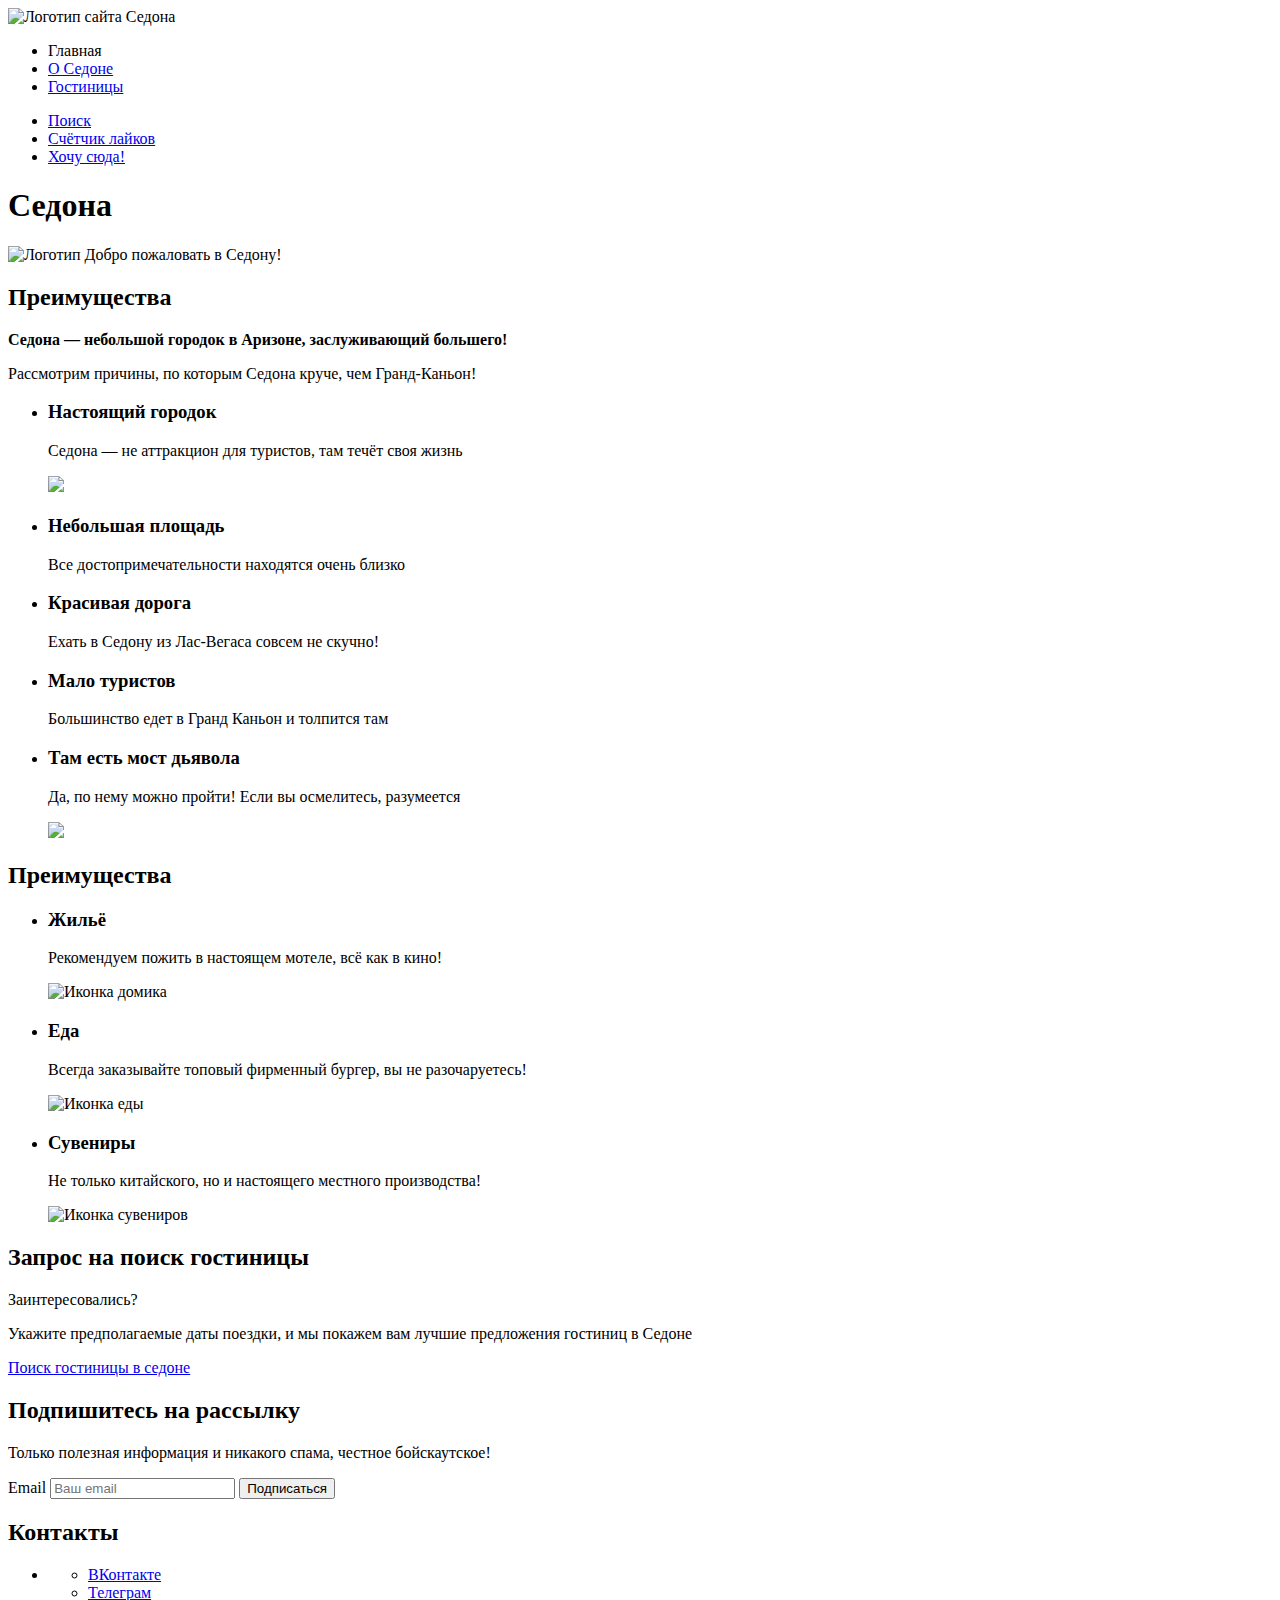
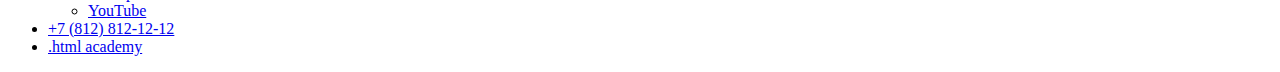
==== index.html @ 2ac5e380 "Дописывает футер главной страницы" ====
<!DOCTYPE html>
<html lang="ru">
  <head>
    <meta charset="utf-8">
    <title>HTML Academy: Седона</title>
  </head>
  <body>
   <header class="page-header">
    <a class="header-logo">
      <img src="#" alt="Логотип сайта Седона">
    </a>
    <nav class="navigation">
      <ul class="navigation-list">
        <li class="navigation-item">
          <a class="navigation-link">Главная</a>
        </li>
        <li class="navigation-item">
          <a class="navigation-link" href="#">О Седоне</a>
        </li>
        <li class="navigation-item">
          <a class="navigation-link" href="catalog.html">Гостиницы</a>
        </li>
      </ul>
      <ul class="navigation-list navigation-user">
        <li class="navigation-item">
          <a class="navigation-link" href="#">
            <span class="visually-hidden">Поиск</span>
          </a>
        </li>
        <li class="navigation-item">
          <a class="navigation-link" href="#">
            <span class="visually-hidden">Счётчик лайков</span>
          </a>
        </li>
        <li class="navigation-item">
          <a class="navigation-link button" href="#">
            <span class="visually-hidden">Хочу сюда!</span>
          </a>
        </li>
      </ul>
    </nav>
   </header>
   <main class="main-index">
    <h1 class="visually-hidden">Седона</h1>
    <img class="main-logo" src="#" alt="Логотип Добро пожаловать в Седону!">
    <section class="advantages">
      <h2 class="visually-hidden">Преимущества</h2>
      <b class="advantages-tagline">
        Седона — небольшой городок в Аризоне, заслуживающий большего!
      </b>
      <p class="advantages-reasons">
        Рассмотрим причины, по которым Седона круче, чем Гранд-Каньон!
      </p>
      <ul class="advantages-list">
        <li class="advantages-item">
          <h3 class="advantages-title">Настоящий городок</h3>
          <p class="advantages-description">Седона — не аттракцион для туристов, там течёт своя жизнь</p>
          <img class="advantages-image1" src="#" als="Изображение настоящего городка">
        </li>
        <li class="advantages-item">
          <h3 class="advantages-title">Небольшая площадь</h3>
          <p class="advantages-description">Все достопримечательности находятся очень близко</p>
        </li>
        <li class="advantages-item">
          <h3 class="advantages-title">Красивая дорога</h3>
          <p class="advantages-description">Ехать в Седону из Лас-Вегаса совсем не скучно!</p>
        </li>
        <li class="advantages-item">
          <h3 class="advantages-title">Мало туристов</h3>
          <p class="advantages-description">Большинство едет в Гранд Каньон и толпится там</p>
        </li>
        <li class="advantages-item">
          <h3 class="advantages-title">Там есть мост дьявола</h3>
          <p class="advantages-description">Да, по нему можно пройти! Если вы осмелитесь, разумеется</p>
          <img class="advantages-image2" src="#" als="Изображение моста Дьявола">
        </li>
      </ul>
    </section>
    <section class="services">
      <h2 class="visually-hidden">Преимущества</h2>
      <ul class="services-list">
        <li class="services-item">
          <h3 class="services-title">Жильё</h3>
          <p class="services-description">Рекомендуем пожить в настоящем мотеле, всё как в кино!</p>
          <img class="services-image1" src="#" alt="Иконка домика">
        </li>
        <li class="services-item">
          <h3 class="services-title">Еда</h3>
          <p class="services-description">Всегда заказывайте топовый фирменный бургер, вы не разочаруетесь!</p>
          <img class="services-image2" src="#" alt="Иконка еды">
        </li>
        <li class="services-item">
          <h3 class="services-title">Сувениры</h3>
          <p class="services-description">Не только китайского, но и настоящего местного производства!</p>
          <img class="services-image3" src="#" alt="Иконка сувениров">
        </li>
      </ul>
    </section>
    <section class="search">
      <h2 class="visually-hidden">Запрос на поиск гостиницы</h2>
      <p class="search-question">Заинтересовались?</p>
      <p class="search-dates">Укажите предполагаемые даты поездки, и мы покажем вам лучшие предложения гостиниц в Седоне</p>
      <a class="search-link button" href="#">Поиск гостиницы в седоне</a>
    </section>
    <footer class="page-footer">
      <section class="newsletter">
        <h2 class="page-footer-title">Подпишитесь на рассылку</h2>
        <p class="newsletter-text">Только полезная информация и никакого спама, честное бойскаутское!</p>
        <form class="newsletter-form" action="https://echo.htmlacademy.ru/" method="post">
          <label class="visually-hidden" for="newsletter-email">Email</label>
          <input class="field"  placeholder="Ваш email" type="email" name="newsletter-email" id="newsletter-email" required>
          <button class="button newsletter-button" type="submit">
            <span class="newsletter-button-name">Подписаться</span>
          </button>
        </form>
      </section>
      <section class="footer-contacts">
        <h2 class="visually-hidden">Контакты</h2>
        <ul class="footer-contacts-list">
          <li class="footer-contacts-item">
            <ul class="footer-social-list">
              <li class="footer-social-item">
               <a class="button" href="https://vk.com/htmlacademy">
                <span class="visually-hidden">ВКонтакте</span>
               </a>
              </li>
              <li class="footer-social-item">
               <a class="button" href="https://t.me/htmlacademy">
                <span class="visually-hidden">Телеграм</span>
               </a>
              </li>
              <li class="footer-social-item">
               <a class="button" href="https://www.youtube.com/user/htmlacademyru">
                <span class="visually-hidden">YouTube</span>
               </a>
              </li>
            </ul>
          </li>
          <li class="footer-contacts-item">
            <a class="footer-contacts-item-phone" href="tel:+78128121212">+7 (812) 812-12-12</a>
          </li>
          <li class="footer-contacts-item">
            <a class="htmlacademy-link" href="https://htmlacademy.ru/">.html academy</a>
          </li>
        </ul>
    </footer>
   </main>
  </body>
</html>
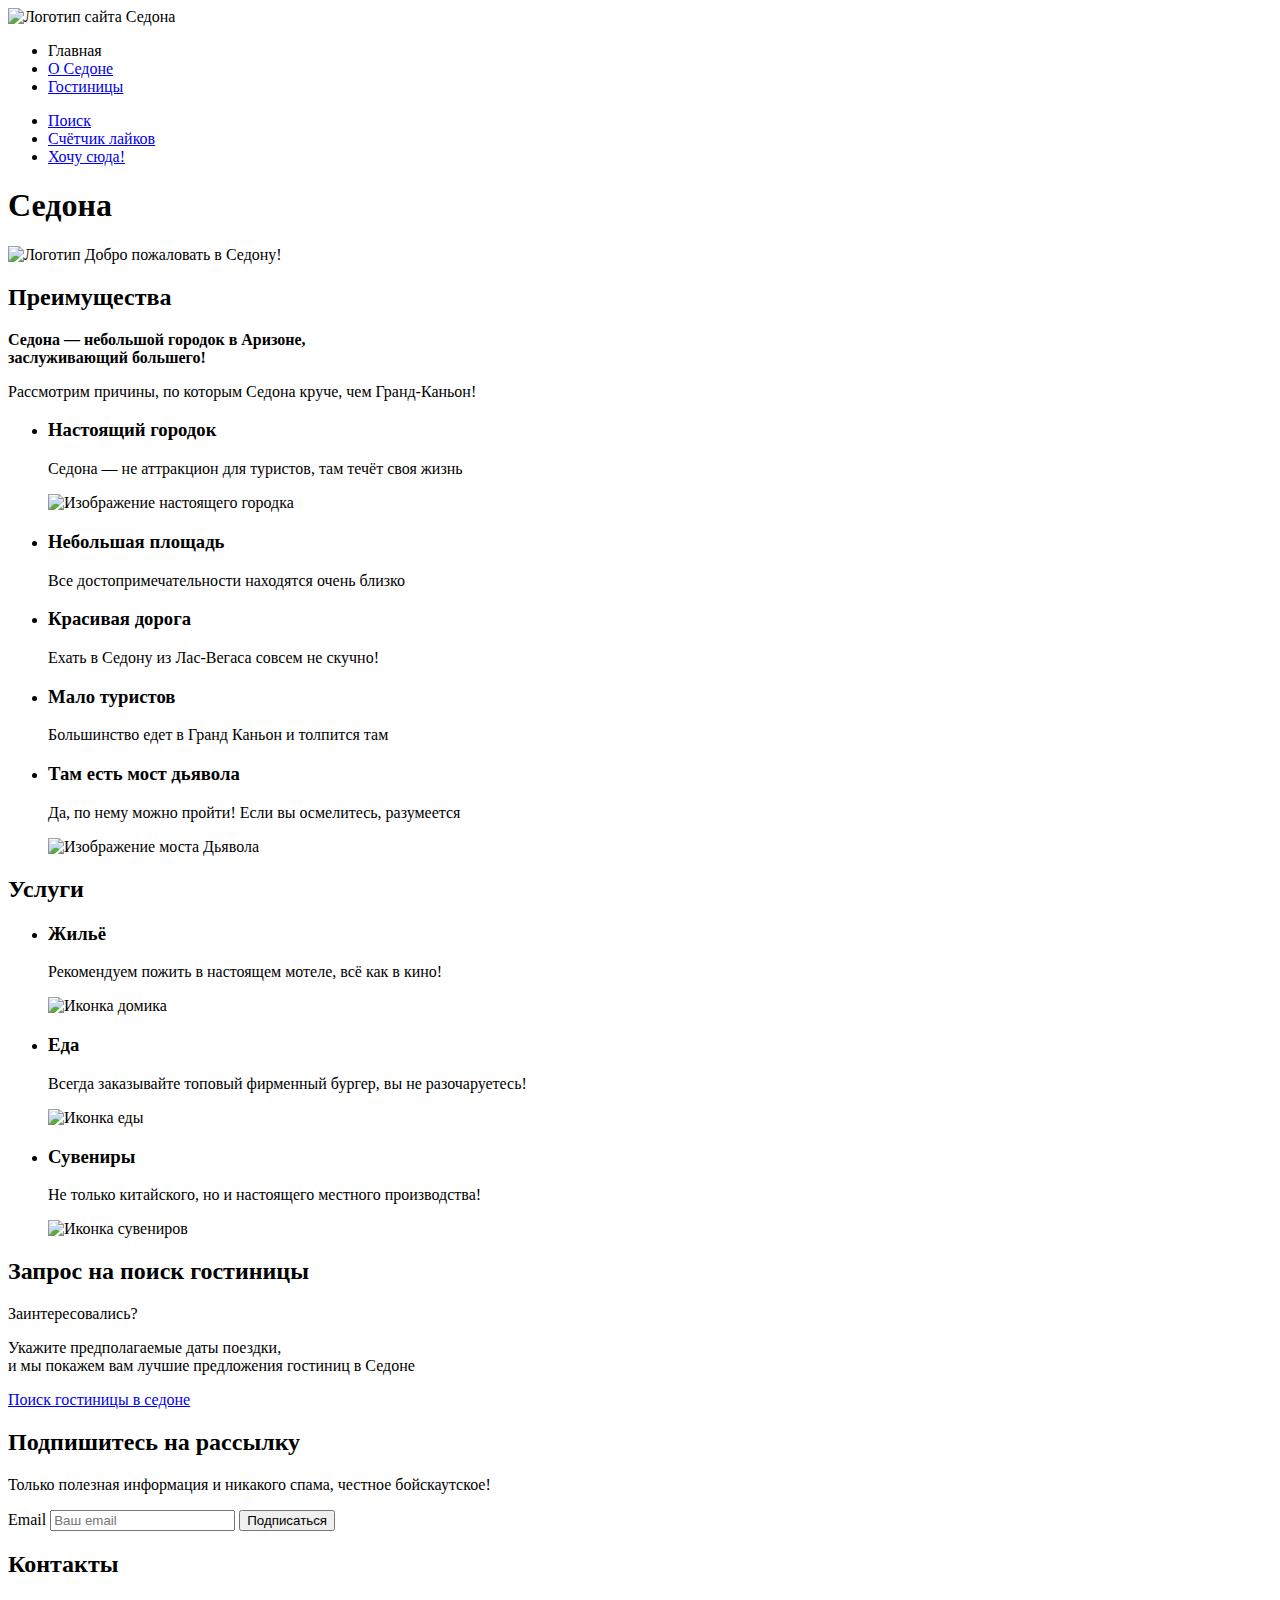
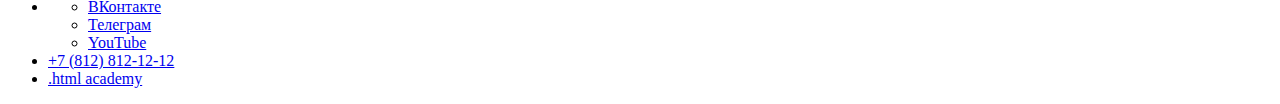
==== commit 9a7a92df: "Merge pull request #2 from EkaterinaTumakova/master" ====
--- a/index.html
+++ b/index.html
@@ -46,7 +46,7 @@
     <section class="advantages">
       <h2 class="visually-hidden">Преимущества</h2>
       <b class="advantages-tagline">
-        Седона — небольшой городок в Аризоне, заслуживающий большего!
+        Седона — небольшой городок в Аризоне, <br> заслуживающий большего!
       </b>
       <p class="advantages-reasons">
         Рассмотрим причины, по которым Седона круче, чем Гранд-Каньон!
@@ -55,7 +55,7 @@
         <li class="advantages-item">
           <h3 class="advantages-title">Настоящий городок</h3>
           <p class="advantages-description">Седона — не аттракцион для туристов, там течёт своя жизнь</p>
-          <img class="advantages-image1" src="#" als="Изображение настоящего городка">
+          <img class="advantages-image1" src="#" alt="Изображение настоящего городка">
         </li>
         <li class="advantages-item">
           <h3 class="advantages-title">Небольшая площадь</h3>
@@ -72,12 +72,12 @@
         <li class="advantages-item">
           <h3 class="advantages-title">Там есть мост дьявола</h3>
           <p class="advantages-description">Да, по нему можно пройти! Если вы осмелитесь, разумеется</p>
-          <img class="advantages-image2" src="#" als="Изображение моста Дьявола">
+          <img class="advantages-image2" src="#" alt="Изображение моста Дьявола">
         </li>
       </ul>
     </section>
     <section class="services">
-      <h2 class="visually-hidden">Преимущества</h2>
+      <h2 class="visually-hidden">Услуги</h2>
       <ul class="services-list">
         <li class="services-item">
           <h3 class="services-title">Жильё</h3>
@@ -99,7 +99,7 @@
     <section class="search">
       <h2 class="visually-hidden">Запрос на поиск гостиницы</h2>
       <p class="search-question">Заинтересовались?</p>
-      <p class="search-dates">Укажите предполагаемые даты поездки, и мы покажем вам лучшие предложения гостиниц в Седоне</p>
+      <p class="search-dates">Укажите предполагаемые даты поездки, <br> и мы покажем вам лучшие предложения гостиниц в Седоне</p>
       <a class="search-link button" href="#">Поиск гостиницы в седоне</a>
     </section>
     <footer class="page-footer">
@@ -114,35 +114,36 @@
           </button>
         </form>
       </section>
-      <section class="footer-contacts">
+      <section class="contacts">
         <h2 class="visually-hidden">Контакты</h2>
-        <ul class="footer-contacts-list">
-          <li class="footer-contacts-item">
-            <ul class="footer-social-list">
-              <li class="footer-social-item">
+        <ul class="contacts-list">
+          <li class="contacts-item">
+            <ul class="social-list">
+              <li class="social-item">
                <a class="button" href="https://vk.com/htmlacademy">
                 <span class="visually-hidden">ВКонтакте</span>
                </a>
               </li>
-              <li class="footer-social-item">
+              <li class="social-item">
                <a class="button" href="https://t.me/htmlacademy">
                 <span class="visually-hidden">Телеграм</span>
                </a>
               </li>
-              <li class="footer-social-item">
+              <li class="social-item">
                <a class="button" href="https://www.youtube.com/user/htmlacademyru">
                 <span class="visually-hidden">YouTube</span>
                </a>
               </li>
             </ul>
           </li>
-          <li class="footer-contacts-item">
-            <a class="footer-contacts-item-phone" href="tel:+78128121212">+7 (812) 812-12-12</a>
+          <li class="contacts-item">
+            <a class="contacts-item-phone" href="tel:+78128121212">+7 (812) 812-12-12</a>
           </li>
-          <li class="footer-contacts-item">
+          <li class="contacts-item">
             <a class="htmlacademy-link" href="https://htmlacademy.ru/">.html academy</a>
           </li>
         </ul>
+      </section>
     </footer>
    </main>
   </body>
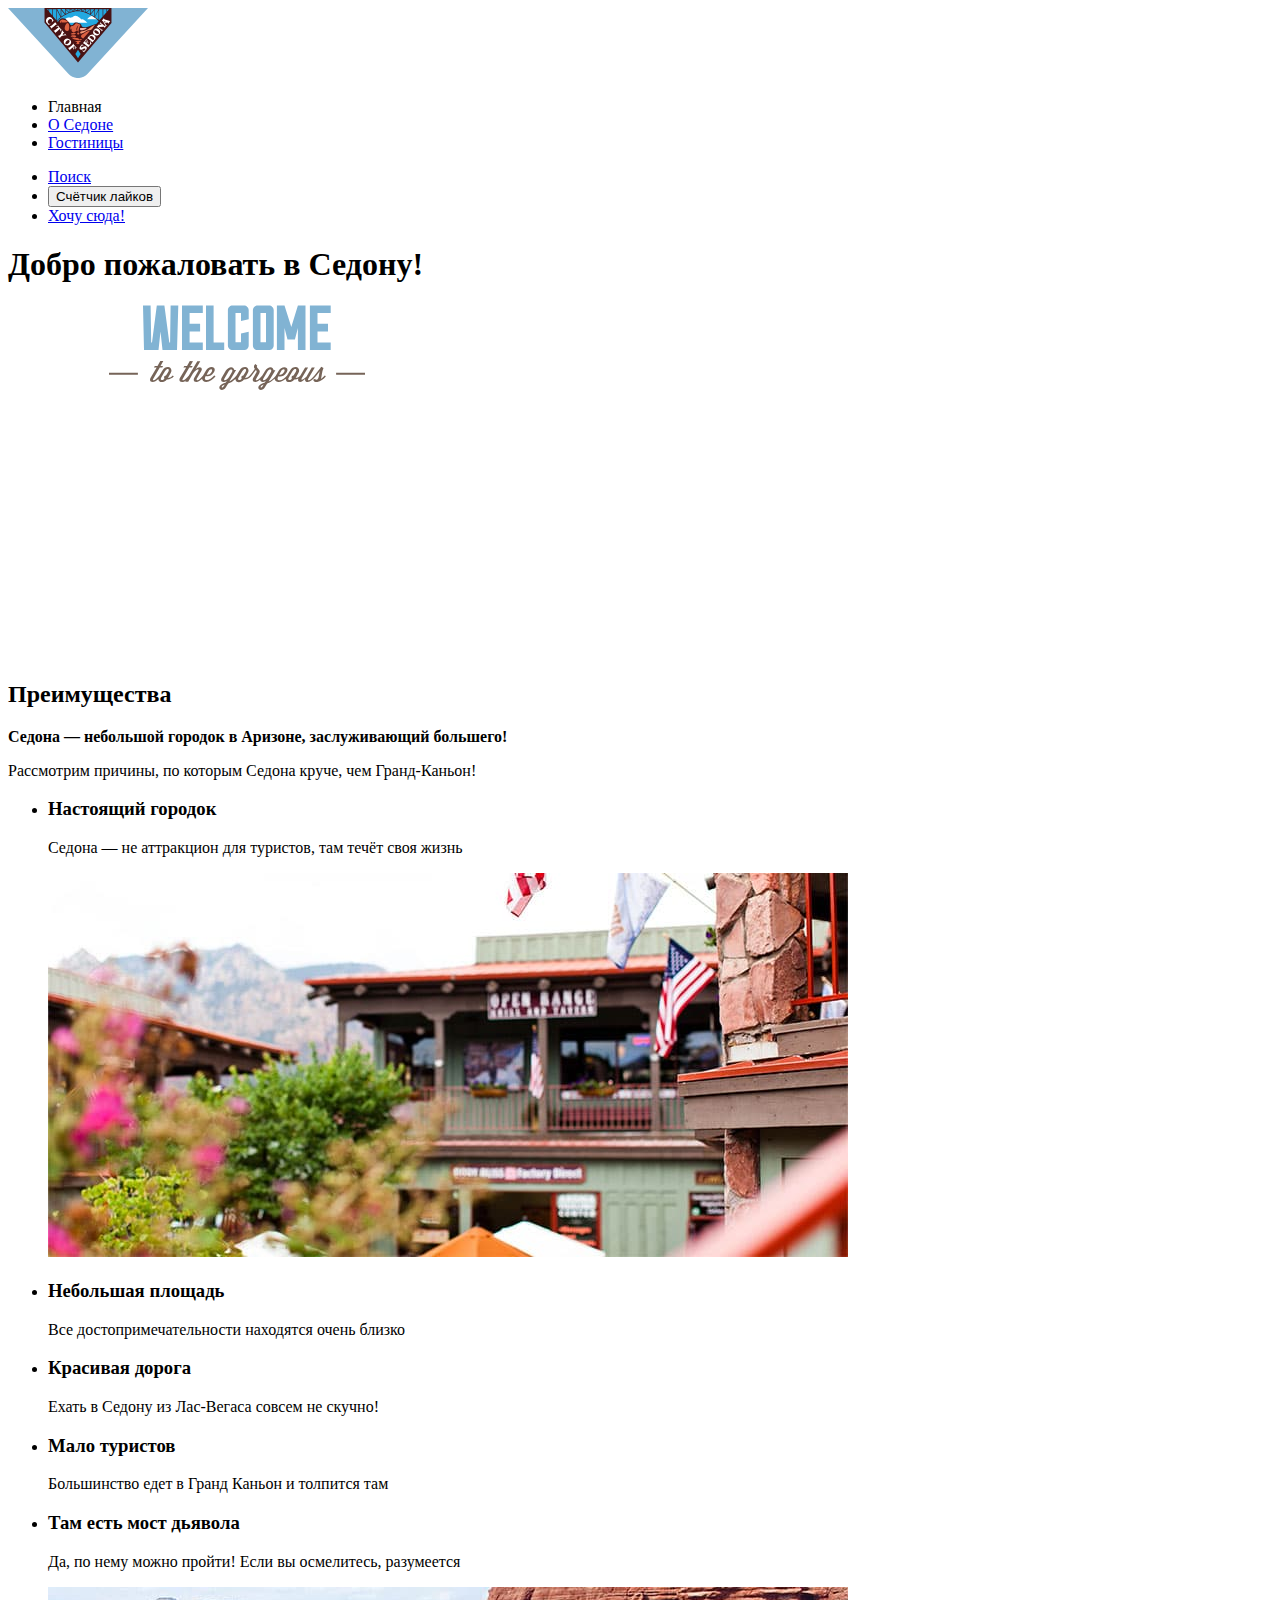
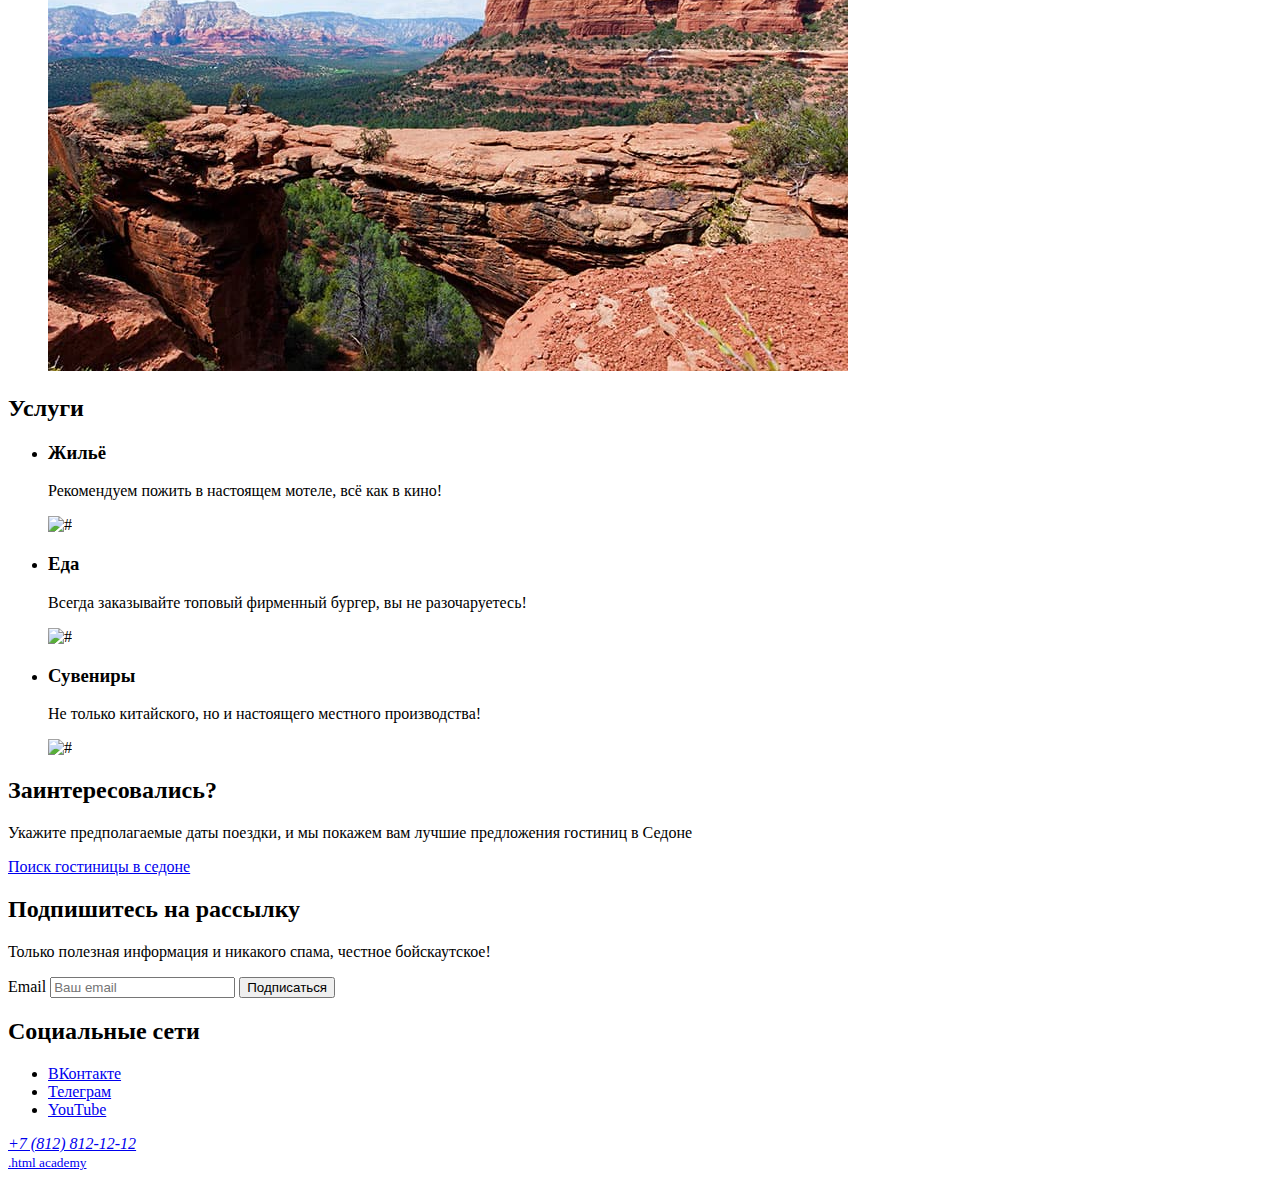
==== commit 1f27a55d: "Merge pull request #3 from EkaterinaTumakova/master" ====
--- a/index.html
+++ b/index.html
@@ -7,7 +7,7 @@
   <body>
    <header class="page-header">
     <a class="header-logo">
-      <img src="#" alt="Логотип сайта Седона">
+      <img src="images/svg/logo.svg" width="140" height="70" alt="Логотип сайта Седона">
     </a>
     <nav class="navigation">
       <ul class="navigation-list">
@@ -21,32 +21,34 @@
           <a class="navigation-link" href="catalog.html">Гостиницы</a>
         </li>
       </ul>
-      <ul class="navigation-list navigation-user">
-        <li class="navigation-item">
-          <a class="navigation-link" href="#">
-            <span class="visually-hidden">Поиск</span>
-          </a>
-        </li>
-        <li class="navigation-item">
-          <a class="navigation-link" href="#">
-            <span class="visually-hidden">Счётчик лайков</span>
-          </a>
-        </li>
-        <li class="navigation-item">
-          <a class="navigation-link button" href="#">
-            <span class="visually-hidden">Хочу сюда!</span>
-          </a>
-        </li>
-      </ul>
     </nav>
+    <menu class="header-menu">
+      <li class="header-menu-item">
+        <a class="header-menu-link" href="#">
+          <span class="visually-hidden">Поиск</span>
+        </a>
+      </li>
+      <li class="header-menu-item">
+        <button class="header-menu-link" type="button" aria-label="Избранное" aria-description="12 элементов сохранено" data-choose="12">
+          <span class="visually-hidden">Счётчик лайков</span>
+        </button>
+      </li>
+      <li class="header-menu-item">
+        <a class="header-menu-link button" href="#">
+          <span class="visually-hidden">Хочу сюда!</span>
+        </a>
+      </li>
+    </menu>
    </header>
-   <main class="main-index">
-    <h1 class="visually-hidden">Седона</h1>
-    <img class="main-logo" src="#" alt="Логотип Добро пожаловать в Седону!">
+   <main>
+    <section class="intro">
+      <h1 class="visually-hidden">Добро пожаловать в Седону!</h1>
+      <img class="intro-image" src="images/svg/welcome-all.svg" width="458" height="352" alt="Потому что Гранд Каньон отстой!">
+    </section>
     <section class="advantages">
       <h2 class="visually-hidden">Преимущества</h2>
       <b class="advantages-tagline">
-        Седона — небольшой городок в Аризоне, <br> заслуживающий большего!
+        Седона — небольшой городок в Аризоне, заслуживающий большего!
       </b>
       <p class="advantages-reasons">
         Рассмотрим причины, по которым Седона круче, чем Гранд-Каньон!
@@ -55,7 +57,7 @@
         <li class="advantages-item">
           <h3 class="advantages-title">Настоящий городок</h3>
           <p class="advantages-description">Седона — не аттракцион для туристов, там течёт своя жизнь</p>
-          <img class="advantages-image1" src="#" alt="Изображение настоящего городка">
+          <img class="advantages-image1" src="images/jpeg/real-town.jpg" width="800" height="384" alt="Настоящий городок">
         </li>
         <li class="advantages-item">
           <h3 class="advantages-title">Небольшая площадь</h3>
@@ -72,7 +74,7 @@
         <li class="advantages-item">
           <h3 class="advantages-title">Там есть мост дьявола</h3>
           <p class="advantages-description">Да, по нему можно пройти! Если вы осмелитесь, разумеется</p>
-          <img class="advantages-image2" src="#" alt="Изображение моста Дьявола">
+          <img class="advantages-image2" src="images/jpeg/devil's-bridge.jpg" width="800" height="384" alt="Мост Дьявола">
         </li>
       </ul>
     </section>
@@ -82,24 +84,23 @@
         <li class="services-item">
           <h3 class="services-title">Жильё</h3>
           <p class="services-description">Рекомендуем пожить в настоящем мотеле, всё как в кино!</p>
-          <img class="services-image1" src="#" alt="Иконка домика">
+          <img class="services-image1" src="#" alt="#">
         </li>
         <li class="services-item">
           <h3 class="services-title">Еда</h3>
           <p class="services-description">Всегда заказывайте топовый фирменный бургер, вы не разочаруетесь!</p>
-          <img class="services-image2" src="#" alt="Иконка еды">
+          <img class="services-image2" src="#" alt="#">
         </li>
         <li class="services-item">
           <h3 class="services-title">Сувениры</h3>
           <p class="services-description">Не только китайского, но и настоящего местного производства!</p>
-          <img class="services-image3" src="#" alt="Иконка сувениров">
+          <img class="services-image3" src="#" alt="#">
         </li>
       </ul>
     </section>
     <section class="search">
-      <h2 class="visually-hidden">Запрос на поиск гостиницы</h2>
-      <p class="search-question">Заинтересовались?</p>
-      <p class="search-dates">Укажите предполагаемые даты поездки, <br> и мы покажем вам лучшие предложения гостиниц в Седоне</p>
+      <h2 class="search-title">Заинтересовались?</h2>
+      <p class="search-dates">Укажите предполагаемые даты поездки, и мы покажем вам лучшие предложения гостиниц в Седоне</p>
       <a class="search-link button" href="#">Поиск гостиницы в седоне</a>
     </section>
     <footer class="page-footer">
@@ -114,35 +115,31 @@
           </button>
         </form>
       </section>
-      <section class="contacts">
-        <h2 class="visually-hidden">Контакты</h2>
-        <ul class="contacts-list">
-          <li class="contacts-item">
-            <ul class="social-list">
-              <li class="social-item">
-               <a class="button" href="https://vk.com/htmlacademy">
-                <span class="visually-hidden">ВКонтакте</span>
-               </a>
-              </li>
-              <li class="social-item">
-               <a class="button" href="https://t.me/htmlacademy">
-                <span class="visually-hidden">Телеграм</span>
-               </a>
-              </li>
-              <li class="social-item">
-               <a class="button" href="https://www.youtube.com/user/htmlacademyru">
-                <span class="visually-hidden">YouTube</span>
-               </a>
-              </li>
-            </ul>
+      <section class="social networks">
+        <h2 class="visually-hidden">Социальные сети</h2>
+        <ul class="social networks-list">
+          <li class="social networks-item">
+            <a class="button" href="https://vk.com/htmlacademy">
+              <span class="visually-hidden">ВКонтакте</span>
+            </a>
           </li>
-          <li class="contacts-item">
-            <a class="contacts-item-phone" href="tel:+78128121212">+7 (812) 812-12-12</a>
+          <li class="social networks-item">
+            <a class="button" href="https://t.me/htmlacademy">
+              <span class="visually-hidden">Телеграм</span>
+            </a>
           </li>
-          <li class="contacts-item">
-            <a class="htmlacademy-link" href="https://htmlacademy.ru/">.html academy</a>
+          <li class="social networks-item">
+            <a class="button" href="https://www.youtube.com/user/htmlacademyru">
+              <span class="visually-hidden">YouTube</span>
+            </a>
           </li>
         </ul>
+        <address>
+          <a class="footer-phone" href="tel:+78128121212">+7 (812) 812-12-12</a>
+        </address>
+        <small>
+            <a class="htmlacademy-link" href="https://htmlacademy.ru/">.html academy</a>
+        </small>
       </section>
     </footer>
    </main>
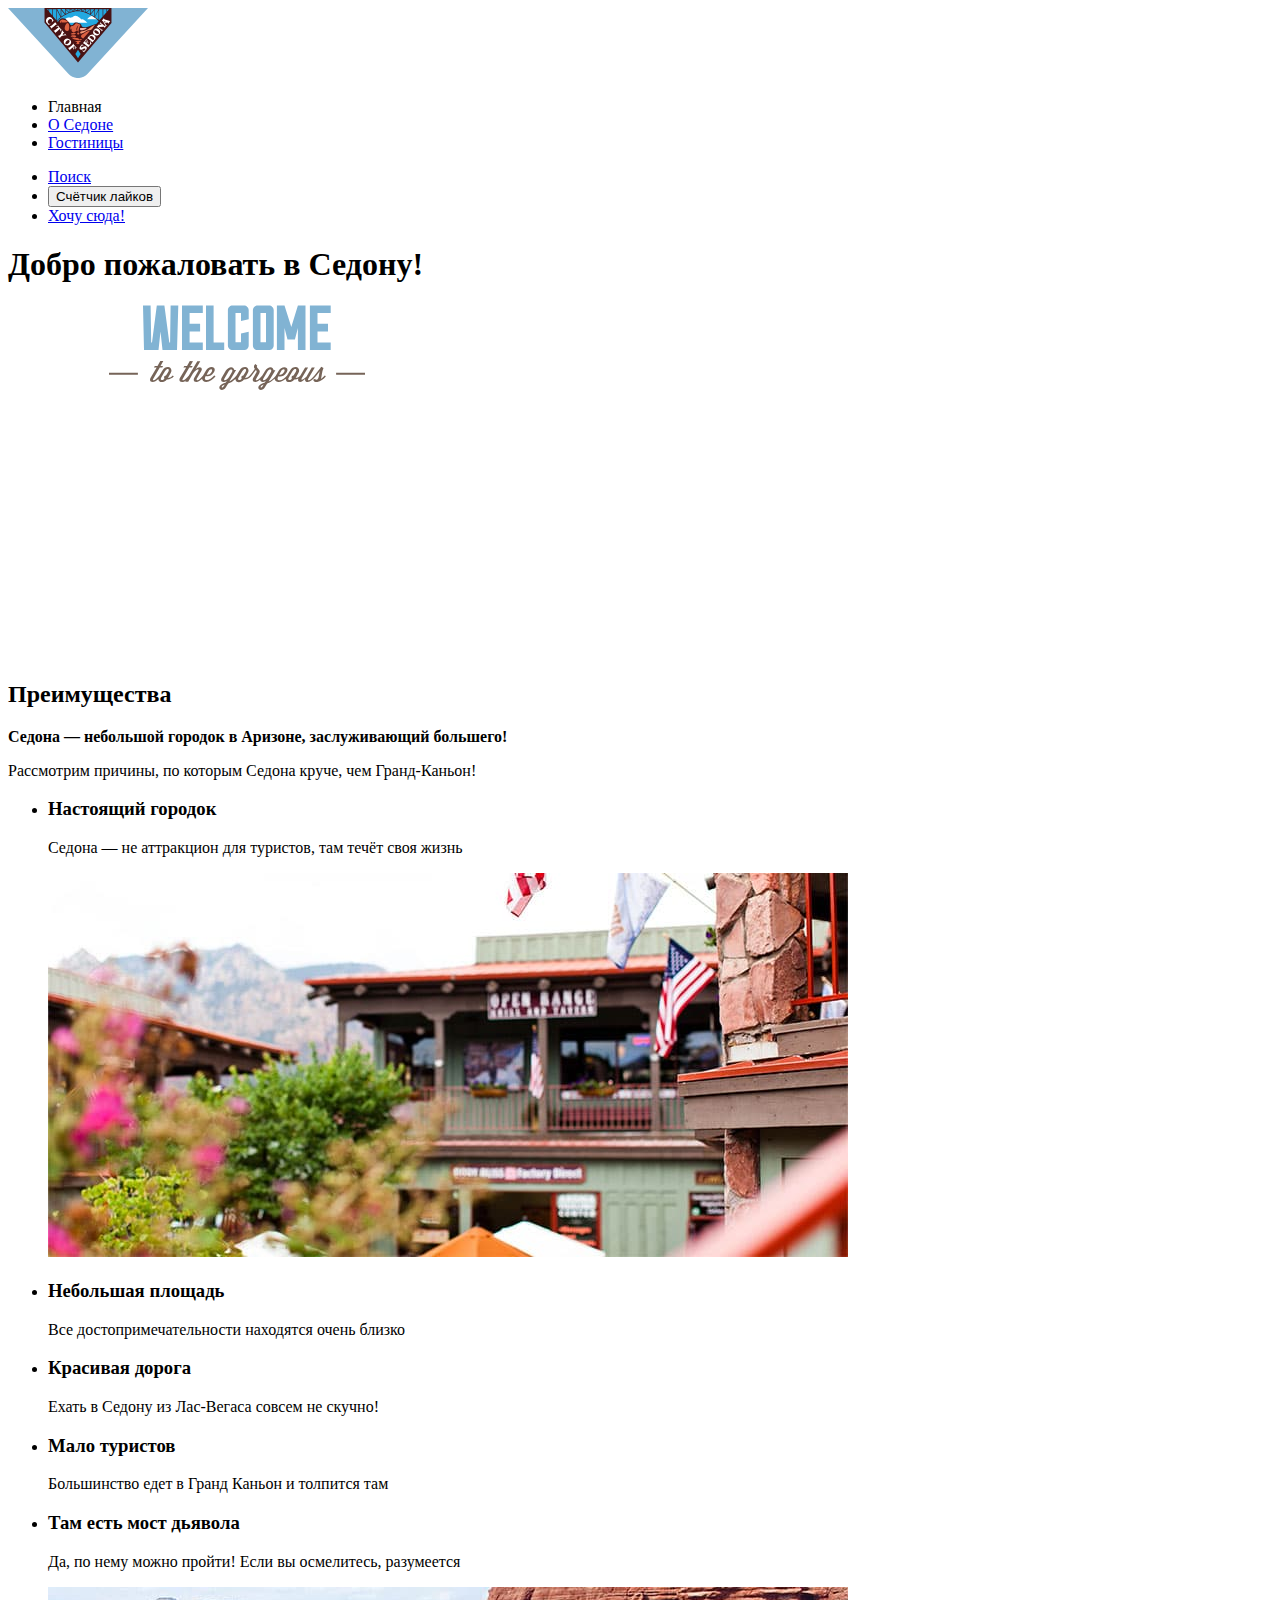
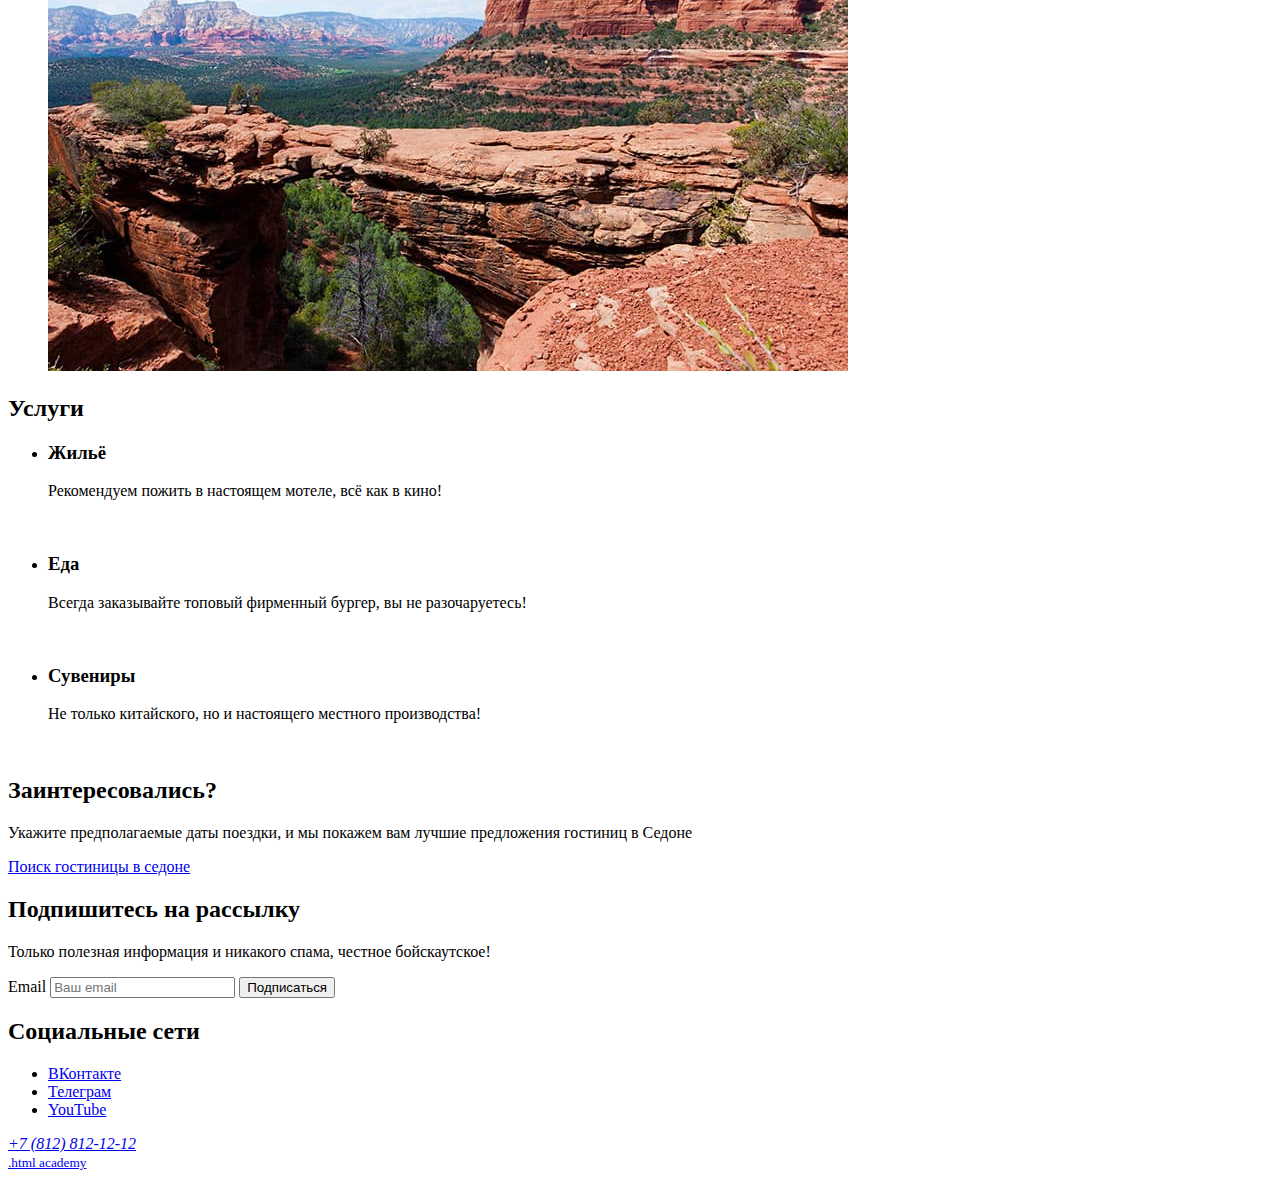
==== commit 3508f78c: "Исправляет замечания по графике" ====
--- a/index.html
+++ b/index.html
@@ -7,7 +7,7 @@
   <body>
    <header class="page-header">
     <a class="header-logo">
-      <img src="images/svg/logo.svg" width="140" height="70" alt="Логотип сайта Седона">
+      <img src="images/logos/logo.svg" width="140" height="70" alt="Логотип сайта Седона">
     </a>
     <nav class="navigation">
       <ul class="navigation-list">
@@ -43,7 +43,7 @@
    <main>
     <section class="intro">
       <h1 class="visually-hidden">Добро пожаловать в Седону!</h1>
-      <img class="intro-image" src="images/svg/welcome-all.svg" width="458" height="352" alt="Потому что Гранд Каньон отстой!">
+      <img class="intro-image" src="images/logos/welcome-all.svg" width="458" height="352" alt="Потому что Гранд Каньон отстой!">
     </section>
     <section class="advantages">
       <h2 class="visually-hidden">Преимущества</h2>
@@ -57,7 +57,7 @@
         <li class="advantages-item">
           <h3 class="advantages-title">Настоящий городок</h3>
           <p class="advantages-description">Седона — не аттракцион для туристов, там течёт своя жизнь</p>
-          <img class="advantages-image1" src="images/jpeg/real-town.jpg" width="800" height="384" alt="Настоящий городок">
+          <img class="advantages-image1" src="images/advantages/real-town.jpg" width="800" height="384" alt="Уютная площадь в небольшом городишке">
         </li>
         <li class="advantages-item">
           <h3 class="advantages-title">Небольшая площадь</h3>
@@ -74,7 +74,7 @@
         <li class="advantages-item">
           <h3 class="advantages-title">Там есть мост дьявола</h3>
           <p class="advantages-description">Да, по нему можно пройти! Если вы осмелитесь, разумеется</p>
-          <img class="advantages-image2" src="images/jpeg/devil's-bridge.jpg" width="800" height="384" alt="Мост Дьявола">
+          <img class="advantages-image2" src="images/advantages/devil's-bridge.jpg" width="800" height="384" alt="Обтёсанный природой каменный мост сквозь ущелье">
         </li>
       </ul>
     </section>
@@ -84,17 +84,17 @@
         <li class="services-item">
           <h3 class="services-title">Жильё</h3>
           <p class="services-description">Рекомендуем пожить в настоящем мотеле, всё как в кино!</p>
-          <img class="services-image1" src="#" alt="#">
+          <img class="services-image1" src="#" alt="" aria-hidden="true">
         </li>
         <li class="services-item">
           <h3 class="services-title">Еда</h3>
           <p class="services-description">Всегда заказывайте топовый фирменный бургер, вы не разочаруетесь!</p>
-          <img class="services-image2" src="#" alt="#">
+          <img class="services-image2" src="#" alt="" aria-hidden="true">
         </li>
         <li class="services-item">
           <h3 class="services-title">Сувениры</h3>
           <p class="services-description">Не только китайского, но и настоящего местного производства!</p>
-          <img class="services-image3" src="#" alt="#">
+          <img class="services-image3" src="#" alt="" aria-hidden="true">
         </li>
       </ul>
     </section>
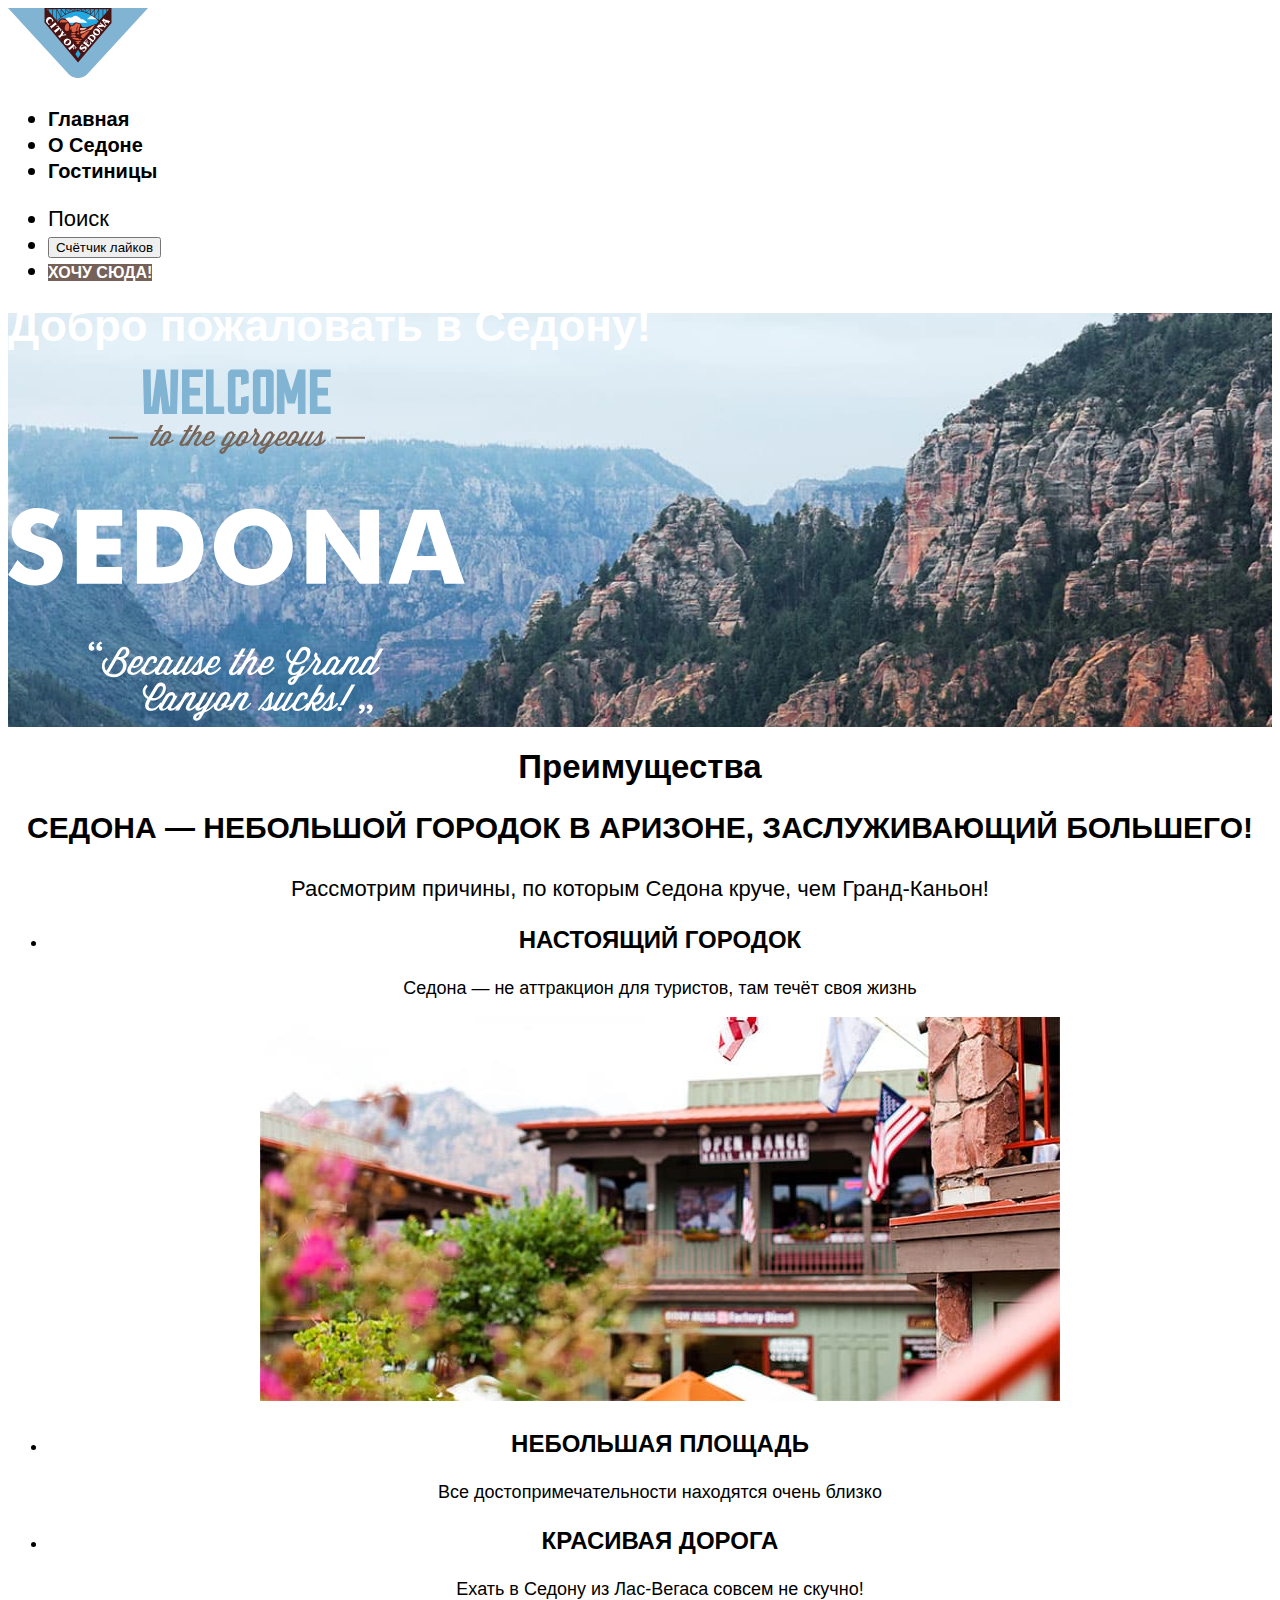
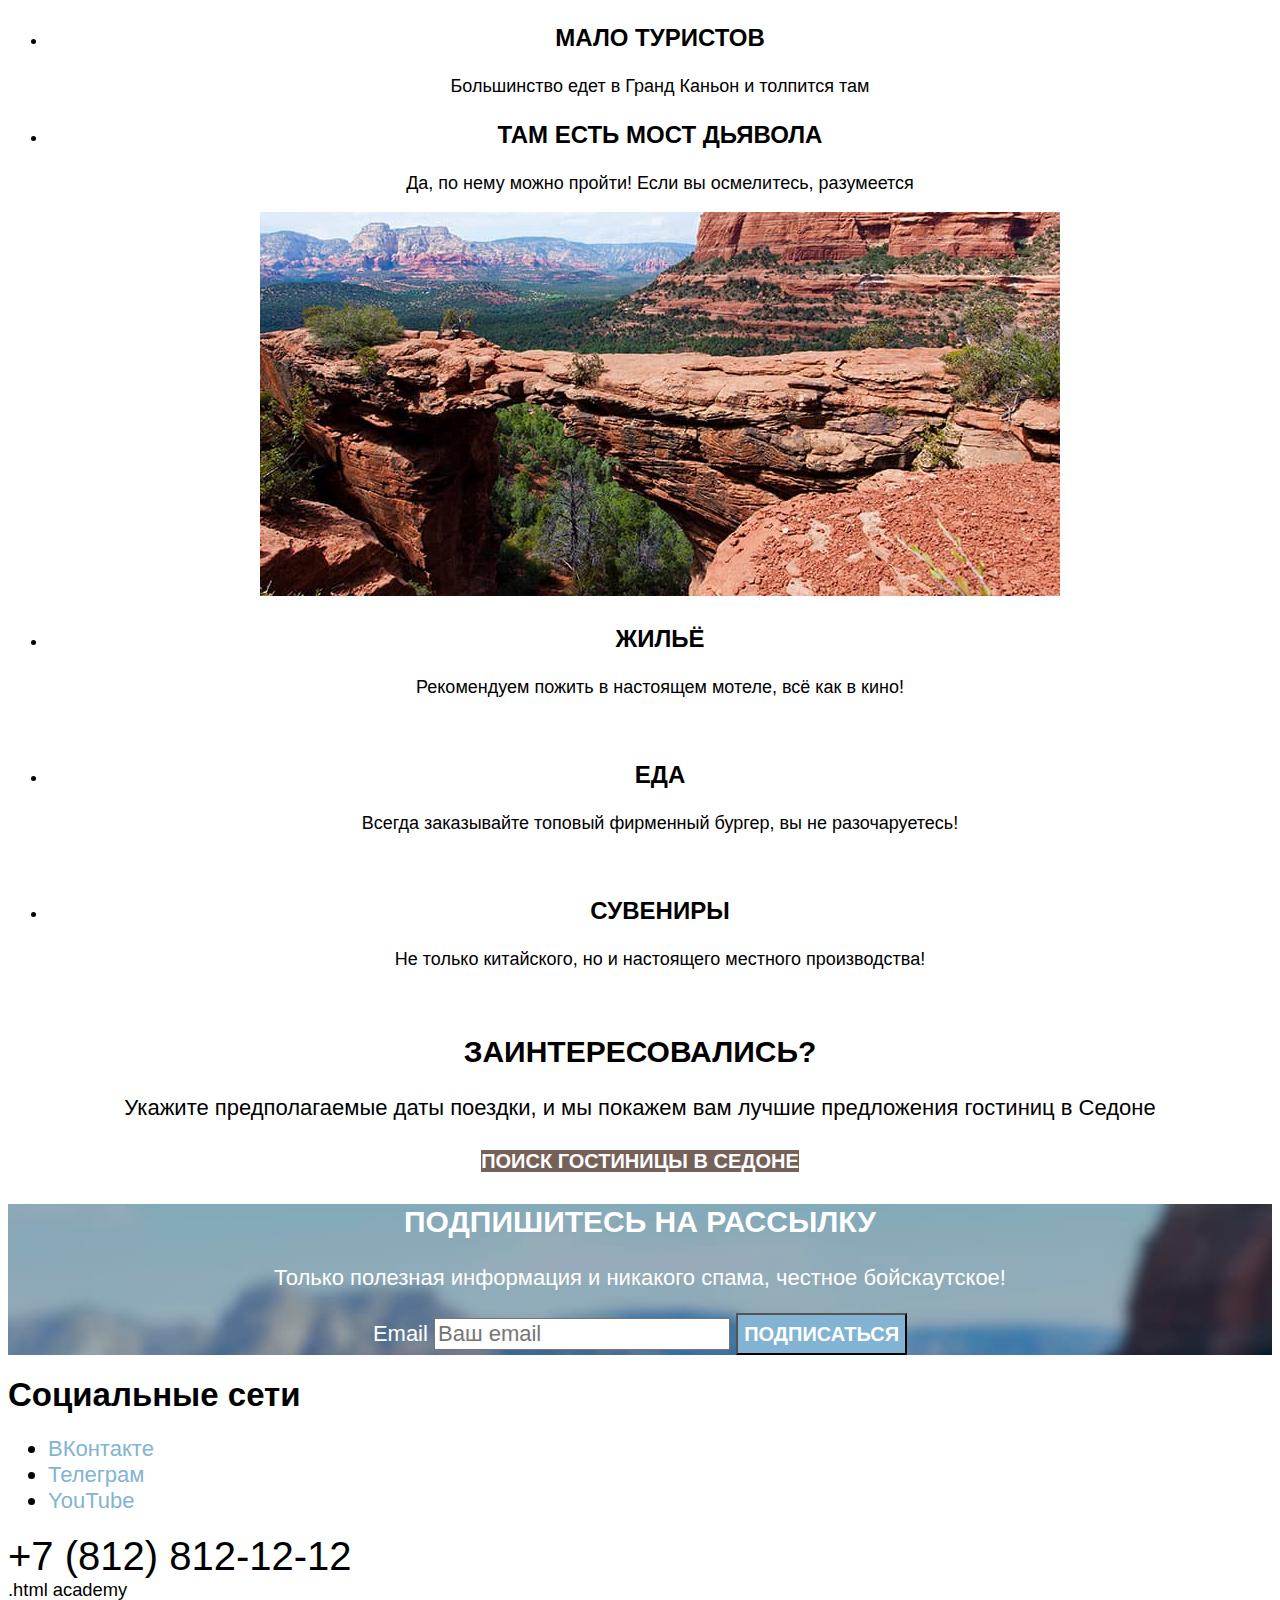
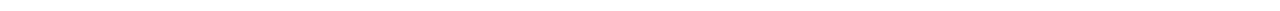
==== commit a5af14a7: "Исправляет замечания по стилизации" ====
--- a/index.html
+++ b/index.html
@@ -3,6 +3,7 @@
   <head>
     <meta charset="utf-8">
     <title>HTML Academy: Седона</title>
+    <link rel="stylesheet" href="styles/styles.css">
   </head>
   <body>
    <header class="page-header">
@@ -12,7 +13,7 @@
     <nav class="navigation">
       <ul class="navigation-list">
         <li class="navigation-item">
-          <a class="navigation-link">Главная</a>
+          <a class="navigation-link navigation-link-current">Главная</a>
         </li>
         <li class="navigation-item">
           <a class="navigation-link" href="#">О Седоне</a>
@@ -34,7 +35,7 @@
         </button>
       </li>
       <li class="header-menu-item">
-        <a class="header-menu-link button" href="#">
+        <a class="header-menu-button button button-small" href="#">
           <span class="visually-hidden">Хочу сюда!</span>
         </a>
       </li>
@@ -47,65 +48,59 @@
     </section>
     <section class="advantages">
       <h2 class="visually-hidden">Преимущества</h2>
-      <b class="advantages-tagline">
+      <p class="advantages-tagline">
         Седона — небольшой городок в Аризоне, заслуживающий большего!
-      </b>
+      </p>
       <p class="advantages-reasons">
         Рассмотрим причины, по которым Седона круче, чем Гранд-Каньон!
       </p>
       <ul class="advantages-list">
         <li class="advantages-item">
-          <h3 class="advantages-title">Настоящий городок</h3>
+          <h3 class="advantages-title title">Настоящий городок</h3>
           <p class="advantages-description">Седона — не аттракцион для туристов, там течёт своя жизнь</p>
           <img class="advantages-image1" src="images/advantages/real-town.jpg" width="800" height="384" alt="Уютная площадь в небольшом городишке">
         </li>
         <li class="advantages-item">
-          <h3 class="advantages-title">Небольшая площадь</h3>
+          <h3 class="advantages-title title">Небольшая площадь</h3>
           <p class="advantages-description">Все достопримечательности находятся очень близко</p>
         </li>
         <li class="advantages-item">
-          <h3 class="advantages-title">Красивая дорога</h3>
+          <h3 class="advantages-title title">Красивая дорога</h3>
           <p class="advantages-description">Ехать в Седону из Лас-Вегаса совсем не скучно!</p>
         </li>
         <li class="advantages-item">
-          <h3 class="advantages-title">Мало туристов</h3>
+          <h3 class="advantages-title title">Мало туристов</h3>
           <p class="advantages-description">Большинство едет в Гранд Каньон и толпится там</p>
         </li>
         <li class="advantages-item">
-          <h3 class="advantages-title">Там есть мост дьявола</h3>
+          <h3 class="advantages-title title">Там есть мост дьявола</h3>
           <p class="advantages-description">Да, по нему можно пройти! Если вы осмелитесь, разумеется</p>
           <img class="advantages-image2" src="images/advantages/devil's-bridge.jpg" width="800" height="384" alt="Обтёсанный природой каменный мост сквозь ущелье">
         </li>
-      </ul>
-    </section>
-    <section class="services">
-      <h2 class="visually-hidden">Услуги</h2>
-      <ul class="services-list">
-        <li class="services-item">
-          <h3 class="services-title">Жильё</h3>
-          <p class="services-description">Рекомендуем пожить в настоящем мотеле, всё как в кино!</p>
-          <img class="services-image1" src="#" alt="" aria-hidden="true">
+        <li class="advantages-item">
+          <h3 class="advantages-title title">Жильё</h3>
+          <p class="advantages-description">Рекомендуем пожить в настоящем мотеле, всё как в кино!</p>
+          <img class="advantages-image3" src="#" alt="" aria-hidden="true">
         </li>
-        <li class="services-item">
-          <h3 class="services-title">Еда</h3>
-          <p class="services-description">Всегда заказывайте топовый фирменный бургер, вы не разочаруетесь!</p>
-          <img class="services-image2" src="#" alt="" aria-hidden="true">
+        <li class="advantages-item">
+          <h3 class="advantages-title title">Еда</h3>
+          <p class="advantages-description">Всегда заказывайте топовый фирменный бургер, вы не разочаруетесь!</p>
+          <img class="advantages-image4" src="#" alt="" aria-hidden="true">
         </li>
-        <li class="services-item">
-          <h3 class="services-title">Сувениры</h3>
-          <p class="services-description">Не только китайского, но и настоящего местного производства!</p>
-          <img class="services-image3" src="#" alt="" aria-hidden="true">
+        <li class="advantages-item">
+          <h3 class="advantages-title title">Сувениры</h3>
+          <p class="advantages-description">Не только китайского, но и настоящего местного производства!</p>
+          <img class="advantages-image5" src="#" alt="" aria-hidden="true">
         </li>
       </ul>
     </section>
     <section class="search">
-      <h2 class="search-title">Заинтересовались?</h2>
+      <h2 class="search-title title">Заинтересовались?</h2>
       <p class="search-dates">Укажите предполагаемые даты поездки, и мы покажем вам лучшие предложения гостиниц в Седоне</p>
       <a class="search-link button" href="#">Поиск гостиницы в седоне</a>
     </section>
-    <footer class="page-footer">
-      <section class="newsletter">
-        <h2 class="page-footer-title">Подпишитесь на рассылку</h2>
+    <section class="newsletter-main">
+        <h2 class="newsletter-title title">Подпишитесь на рассылку</h2>
         <p class="newsletter-text">Только полезная информация и никакого спама, честное бойскаутское!</p>
         <form class="newsletter-form" action="https://echo.htmlacademy.ru/" method="post">
           <label class="visually-hidden" for="newsletter-email">Email</label>
@@ -114,34 +109,35 @@
             <span class="newsletter-button-name">Подписаться</span>
           </button>
         </form>
-      </section>
-      <section class="social networks">
+    </section>
+    </main>
+    <footer class="page-footer">
+      <section class="social">
         <h2 class="visually-hidden">Социальные сети</h2>
-        <ul class="social networks-list">
-          <li class="social networks-item">
-            <a class="button" href="https://vk.com/htmlacademy">
+        <ul class="social-list">
+          <li class="social-item">
+            <a class="social-button" href="https://vk.com/htmlacademy">
               <span class="visually-hidden">ВКонтакте</span>
             </a>
           </li>
-          <li class="social networks-item">
-            <a class="button" href="https://t.me/htmlacademy">
+          <li class="social-item">
+            <a class="social-button" href="https://t.me/htmlacademy">
               <span class="visually-hidden">Телеграм</span>
             </a>
           </li>
-          <li class="social networks-item">
-            <a class="button" href="https://www.youtube.com/user/htmlacademyru">
+          <li class="social-item">
+            <a class="social-button" href="https://www.youtube.com/user/htmlacademyru">
               <span class="visually-hidden">YouTube</span>
             </a>
           </li>
         </ul>
         <address>
-          <a class="footer-phone" href="tel:+78128121212">+7 (812) 812-12-12</a>
+          <a class="social-button footer-phone" href="tel:+78128121212">+7 (812) 812-12-12</a>
         </address>
         <small>
-            <a class="htmlacademy-link" href="https://htmlacademy.ru/">.html academy</a>
+            <a class="social-button htmlacademy-link" href="https://htmlacademy.ru/">.html academy</a>
         </small>
       </section>
     </footer>
-   </main>
   </body>
 </html>
--- a/styles/styles.css
+++ b/styles/styles.css
@@ -0,0 +1,259 @@
+@font-face {
+  font-family: "PT Sans";
+  font-style: normal;
+  font-weight: 400;
+  src: url("../fonts/ptsans-400.woff2") format("woff2");
+  font-display: swap;
+}
+
+@font-face {
+  font-family: "PT Sans";
+  font-style: normal;
+  font-weight: 700;
+  src: url("../fonts/ptsans-700.woff2") format("woff2");
+  font-display: swap;
+}
+
+body {
+  font-family: "PT Sans", sans-serif;
+  font-size: 22px;
+  line-height: 26px;
+  color: #000000;
+  background-color: #FFFFFF;
+}
+
+.button {
+  font-family: inherit;
+  font-size: 20px;
+  line-height: 36px;
+  font-weight: 700;
+  text-align: center;
+  color: #ffffff;
+  background-color: #756157;
+  text-decoration: none;
+  text-transform: uppercase;
+}
+
+.button-small {
+  font-size: 16px;
+  line-height: 20px;
+  font-weight: 700;
+}
+
+.button-small-blue {
+  font-size:16px;
+  line-height: 20px;
+  background-color: #82B3D3;
+}
+
+.button-small-green {
+  font-size: 16px;
+  line-height: 20px;
+  background-color: #7DB54F;
+}
+
+.navigation-link {
+  font-size: 20px;
+  line-height: 24px;
+  font-weight: 700;
+  text-align: center;
+  color: #000000;
+  text-decoration: none;
+  text-transform: capitalize;
+}
+
+.header-menu-link {
+ color: inherit;
+ text-decoration: none;
+}
+
+.header-menu-button {
+  color:#ffffff;
+}
+
+.intro {
+  color: #FFFFFF;
+  background-color: #000000;
+  background-image: url("../images/backgrounds/index-background.jpg");
+  background-size: cover;
+  background-repeat: no-repeat;
+}
+
+.title {
+  font-size: 30px;
+  line-height: 36px;
+  font-weight: 700;
+  text-transform: uppercase;
+}
+
+.advantages {
+  text-align: center;
+}
+
+.advantages-tagline {
+  font-size: 30px;
+  line-height: 36px;
+  font-weight: 700;
+  text-transform: uppercase;
+}
+
+.advantages-list {
+  font-size: 18px;
+  line-height: 21px;
+}
+
+.advantages-title {
+  font-size: 24px;
+  line-height: 28px;
+}
+
+.search {
+  text-align: center;
+}
+
+.newsletter-main {
+  color: #FFFFFF;
+  background-color: #000000;
+  background-image: url("../images/backgrounds/subscribe.jpg");
+  background-size: cover;
+  background-repeat: no-repeat;
+  text-align: center;
+}
+
+.newsletter-button {
+  background-color: #82B3D3;
+}
+
+.field {
+  font: inherit;
+}
+
+.social-button {
+  color: #83B3D3;
+  text-decoration: none;
+}
+
+.footer-phone {
+  color:#000000;
+  font-size: 40px;
+  line-height: 40px;
+  font-style: normal;
+  text-align: center;
+  text-transform: uppercase;
+}
+
+.htmlacademy-link {
+  color:#000000;
+}
+
+.filters {
+  color: #FFFFFF;
+  background-color: #000000;
+  background-image: url("../images/backgrounds/filter-background.jpg");
+  background-size: cover;
+  background-repeat: no-repeat;
+  text-align: center;
+}
+
+.inner-header-title {
+  font-size: 60px;
+  line-height: 78px;
+  text-transform: capitalize;
+}
+
+.breadcrumbs-link {
+  color: inherit;
+  font-size: 16px;
+  line-height: 21px;
+  text-decoration: none;
+}
+
+.catalog-filter-title {
+  font-size: 20px;
+  line-height: 24px;
+  text-transform: capitalize;
+}
+
+.catalog-filter-item {
+  font-size: 18px;
+  line-height: 23px;
+}
+
+.button-blue {
+  background-color: #82B3D3;
+}
+
+.button-crystal {
+  background-color: transparent;
+}
+
+.hotels-num {
+  font-size: 30px;
+  line-height: 36px;
+  font-weight: 700;
+  text-transform: uppercase;
+}
+
+.select-control {
+  font-family: inherit;
+  color: #333333;
+  background-color: #FFFFFF;
+  font-size: 18px;
+  line-height: 21px;
+}
+
+.icon {
+  color:#000000;
+  text-decoration: none;
+}
+
+.hotel-card {
+  color:#333333;
+  background-color: #FFFFFF;
+}
+
+.hotel-link {
+  color: #000000;
+  text-decoration: none;
+}
+
+.hotel-card-title {
+  font-size: 24px;
+  line-height: 28px;
+  text-transform: capitalize;
+}
+
+.hotel-card-type {
+  font-size: 18px;
+  line-height: 21px;
+}
+
+.hotel-card-price {
+  font-size: 18px;
+  line-height: 21px;
+}
+
+.hotel-rating {
+  font-size: 16px;
+  line-height: 20px;
+  background-color: #F2F2F2;
+}
+
+.pagination-link {
+  font-size: 20px;
+  line-height: 36px;
+  font-weight: 700;
+  text-align: center;
+  color: #ffffff;
+  background-color: #82B3D3;
+  text-decoration: none;
+}
+
+.pagination-current {
+  color: #000000;
+  background-color: #F2F2F2;
+}
+
+.newsletter {
+  text-align: center;
+}
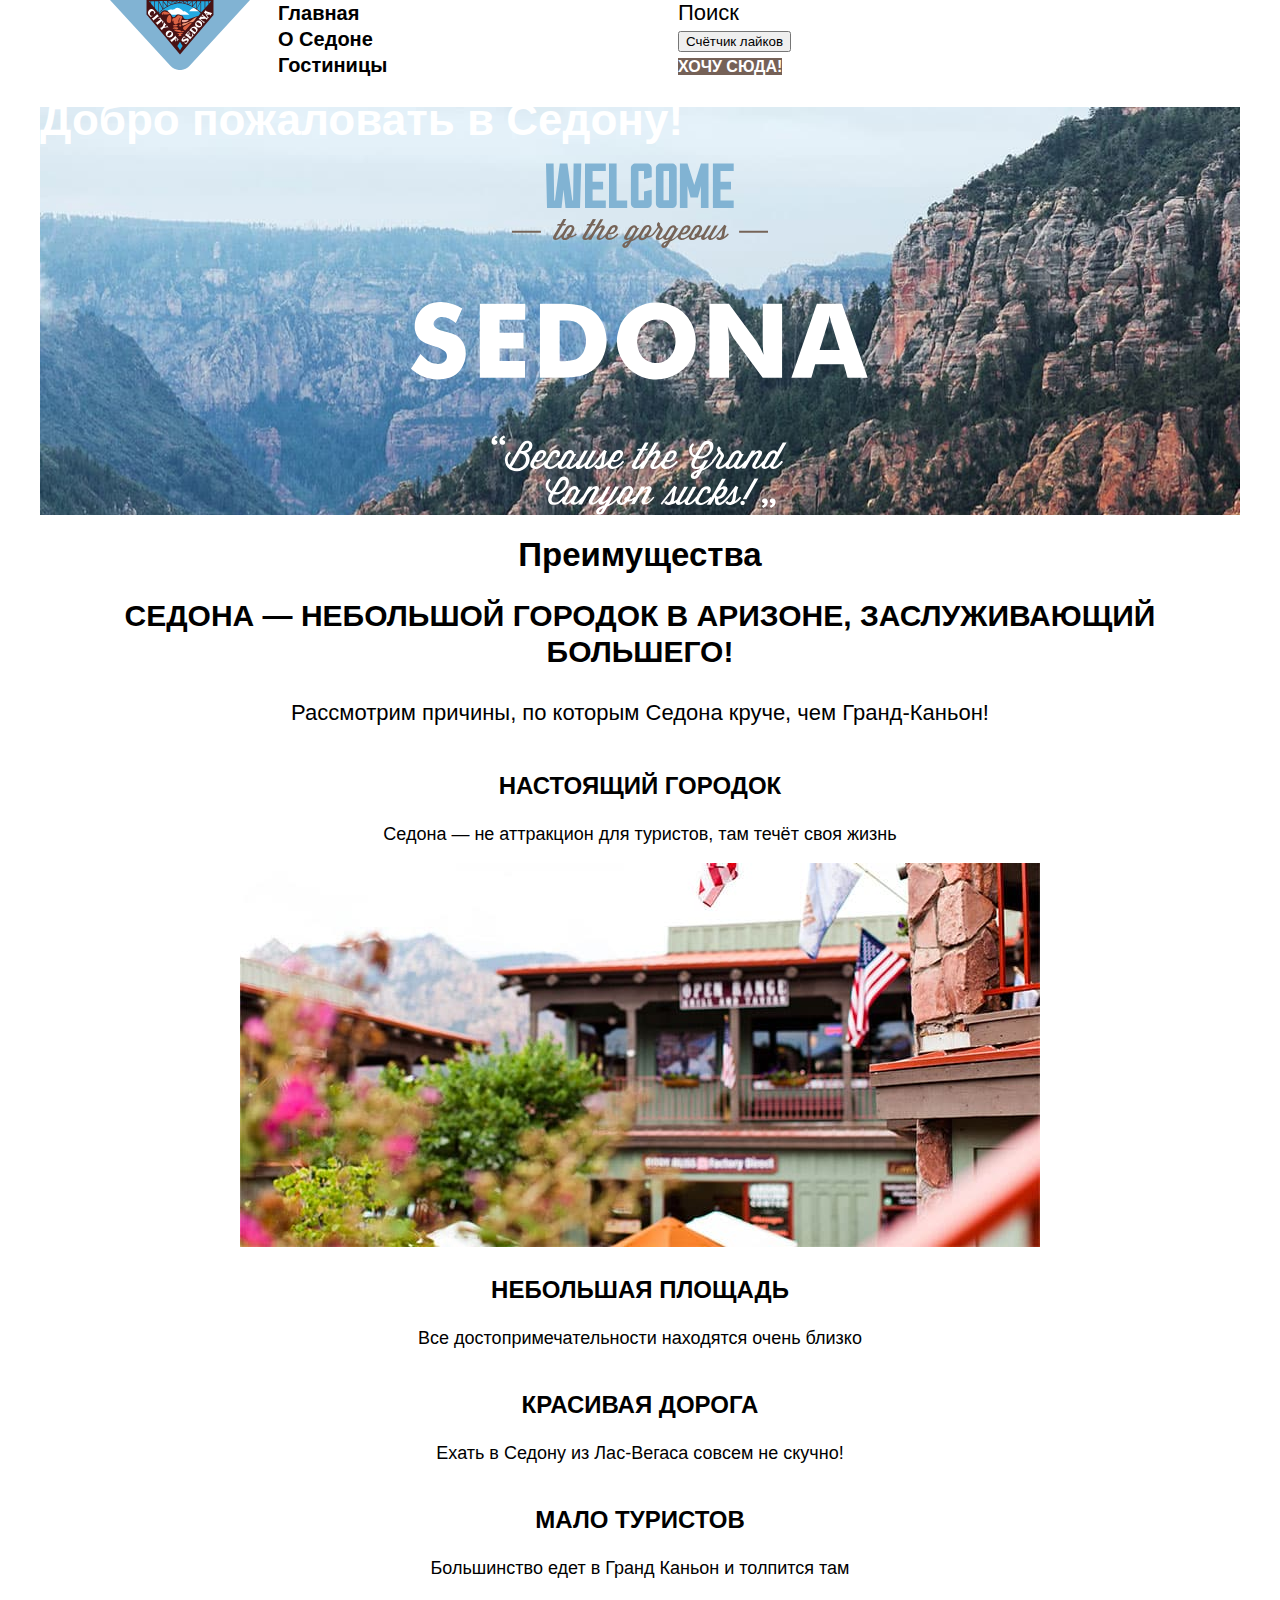
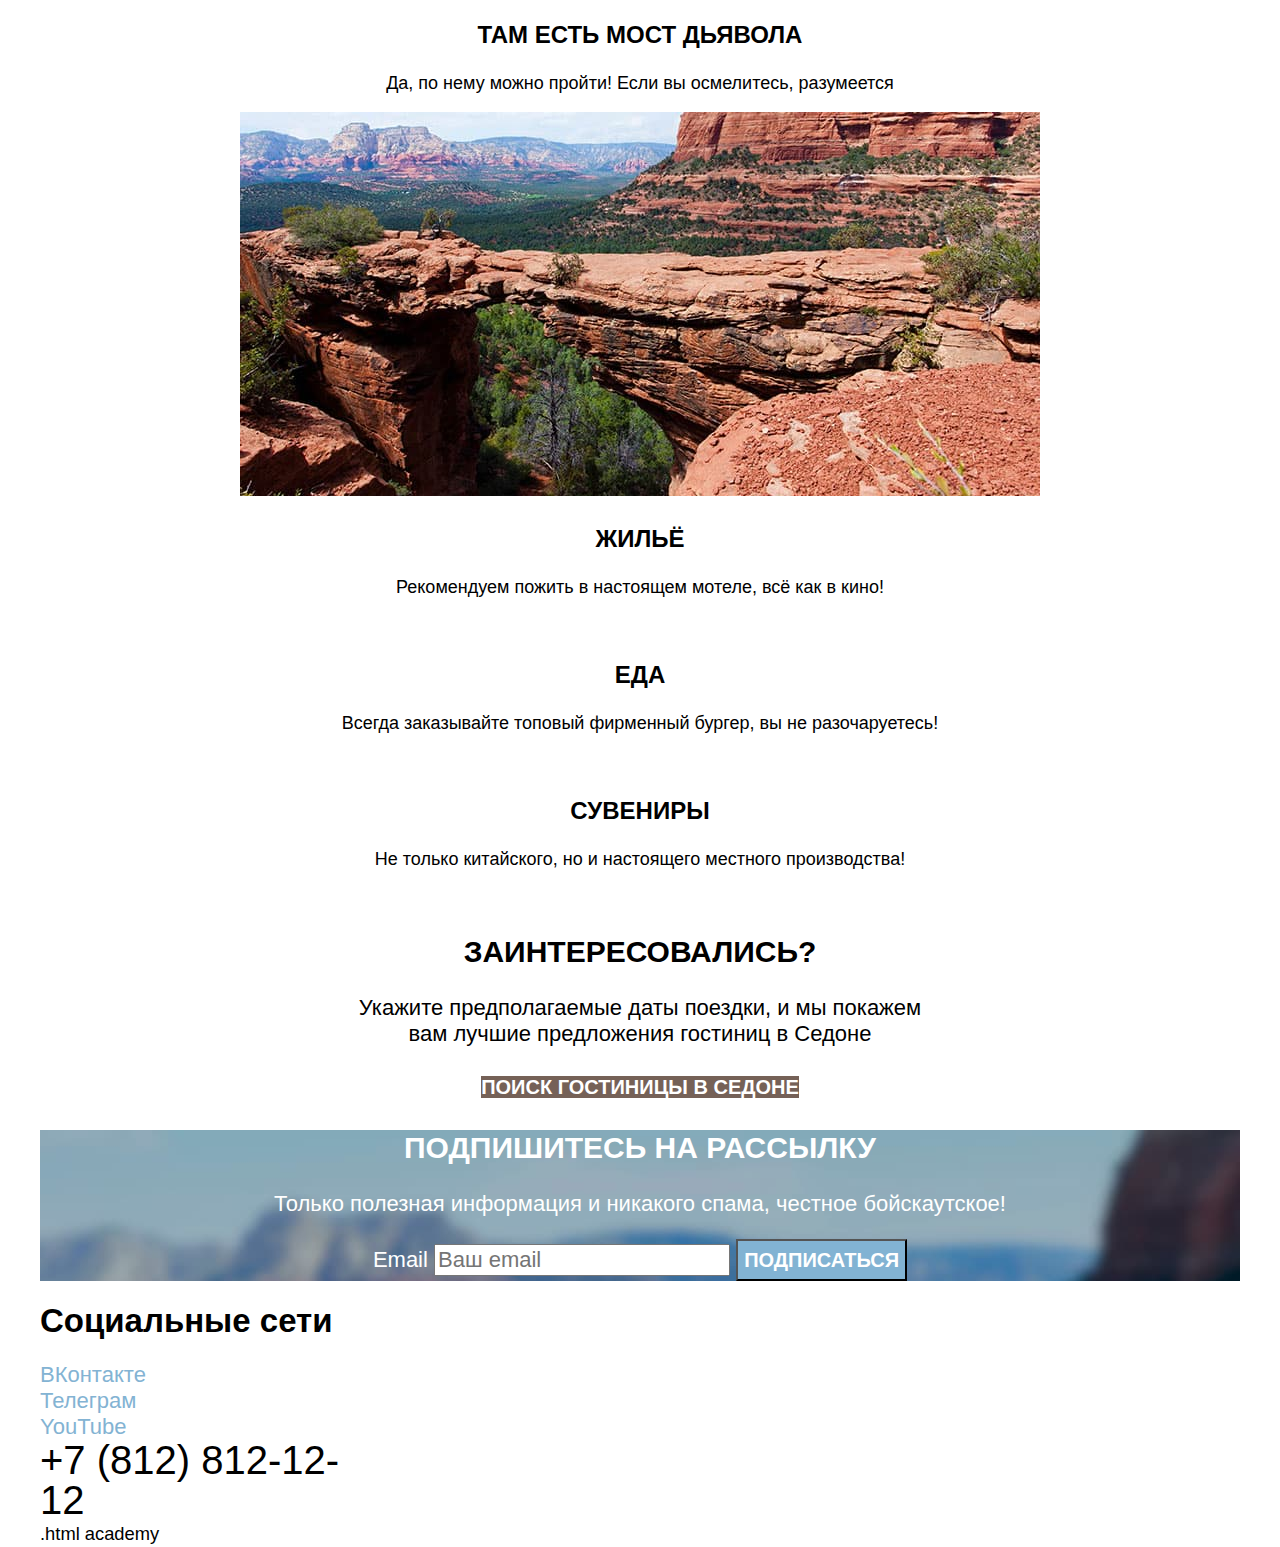
==== commit df808841: "Добавляет сетки страниц и крупных блоков на флексах" ====
--- a/index.html
+++ b/index.html
@@ -6,6 +6,7 @@
     <link rel="stylesheet" href="styles/styles.css">
   </head>
   <body>
+   <div class="container">
    <header class="page-header">
     <a class="header-logo">
       <img src="images/logos/logo.svg" width="140" height="70" alt="Логотип сайта Седона">
@@ -41,7 +42,7 @@
       </li>
     </menu>
    </header>
-   <main>
+   <main class="main-container">
     <section class="intro">
       <h1 class="visually-hidden">Добро пожаловать в Седону!</h1>
       <img class="intro-image" src="images/logos/welcome-all.svg" width="458" height="352" alt="Потому что Гранд Каньон отстой!">
@@ -131,13 +132,14 @@
             </a>
           </li>
         </ul>
-        <address>
+        <address class="phone">
           <a class="social-button footer-phone" href="tel:+78128121212">+7 (812) 812-12-12</a>
         </address>
-        <small>
+        <small class="footer-link">
             <a class="social-button htmlacademy-link" href="https://htmlacademy.ru/">.html academy</a>
         </small>
       </section>
     </footer>
+   </div>
   </body>
 </html>
--- a/styles/styles.css
+++ b/styles/styles.css
@@ -14,7 +14,15 @@
   font-display: swap;
 }
 
+html {
+  height: 100%;
+}
+
 body {
+  margin: 0;
+  display: flex;
+  flex-direction: column;
+  min-height: 100%;
   font-family: "PT Sans", sans-serif;
   font-size: 22px;
   line-height: 26px;
@@ -22,6 +30,7 @@
   background-color: #FFFFFF;
 }
 
+
 .button {
   font-family: inherit;
   font-size: 20px;
@@ -52,6 +61,31 @@
   background-color: #7DB54F;
 }
 
+.container {
+  margin: 0 auto;
+  width: 1200px;
+}
+
+.page-header {
+  display: flex;
+  margin: 0 auto;
+}
+
+.header-logo {
+  display: block;
+  width: 138px;
+  margin: 0 30px 0 70px;
+}
+
+.navigation {
+  width: 400px;
+}
+
+.navigation-list {
+  margin: 0;
+  padding: 0;
+  list-style: none;
+}
 .navigation-link {
   font-size: 20px;
   line-height: 24px;
@@ -62,6 +96,14 @@
   text-transform: capitalize;
 }
 
+.header-menu {
+  max-width: 300px;
+  margin: 0;
+  margin-right: 70px;
+  padding: 0;
+  list-style: none;
+}
+
 .header-menu-link {
  color: inherit;
  text-decoration: none;
@@ -69,6 +111,15 @@
 
 .header-menu-button {
   color:#ffffff;
+}
+
+.main-container {
+  flex-grow: 1;
+}
+
+.intro-image {
+ display: block;
+ margin: 0 auto;
 }
 
 .intro {
@@ -98,8 +149,12 @@
 }
 
 .advantages-list {
-  font-size: 18px;
-  line-height: 21px;
+  display: grid;
+  margin: 0;
+  padding: 0;
+  font-size: 18px;
+  line-height: 21px;
+  list-style: none;
 }
 
 .advantages-title {
@@ -108,7 +163,9 @@
 }
 
 .search {
-  text-align: center;
+  width: 592px;
+  text-align: center;
+  margin: 0 auto;
 }
 
 .newsletter-main {
@@ -120,6 +177,11 @@
   text-align: center;
 }
 
+.newsletter-form {
+ width: 684px;
+ margin: 0 auto;
+}
+
 .newsletter-button {
   background-color: #82B3D3;
 }
@@ -131,6 +193,23 @@
 .social-button {
   color: #83B3D3;
   text-decoration: none;
+}
+
+.page-footer {
+  display: flex;
+  margin: 0 auto;
+}
+
+.social-list {
+  width: 142px;
+  margin: 0;
+  padding: 0;
+  margin-right: 70px;
+  list-style: none;
+}
+
+.phone {
+  width: 331px;
 }
 
 .footer-phone {
@@ -142,11 +221,22 @@
   text-transform: uppercase;
 }
 
+.footer-link {
+  width: 115px;
+}
+
 .htmlacademy-link {
   color:#000000;
 }
 
+.page-container {
+  margin: 0 auto;
+  width: 1200px;
+}
+
 .filters {
+  display: flex;
+  flex-direction: row;
   color: #FFFFFF;
   background-color: #000000;
   background-image: url("../images/backgrounds/filter-background.jpg");
@@ -161,6 +251,12 @@
   text-transform: capitalize;
 }
 
+.breadcrumbs-list {
+  margin: 0;
+  padding: 0;
+  list-style: none;
+}
+
 .breadcrumbs-link {
   color: inherit;
   font-size: 16px;
@@ -168,6 +264,9 @@
   text-decoration: none;
 }
 
+.catalog-filter-group {
+  width: 150px;
+}
 .catalog-filter-title {
   font-size: 20px;
   line-height: 24px;
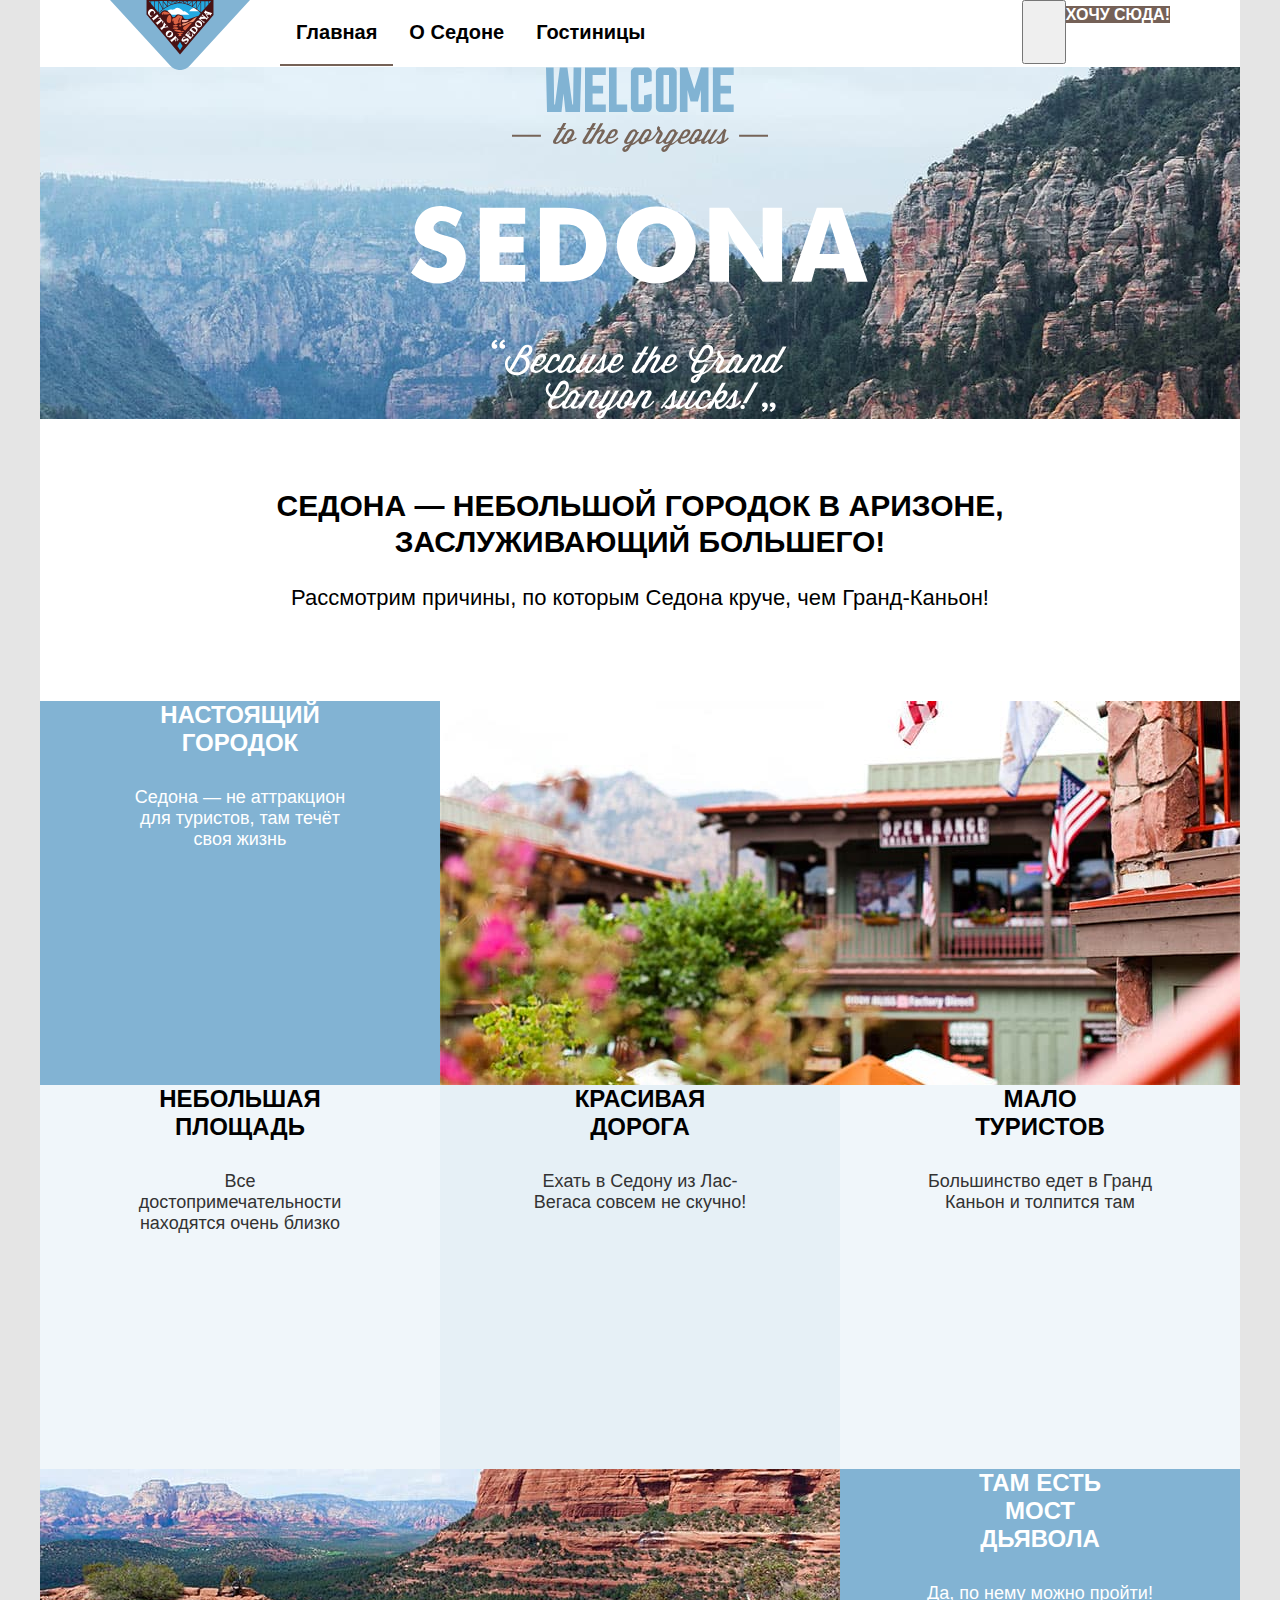
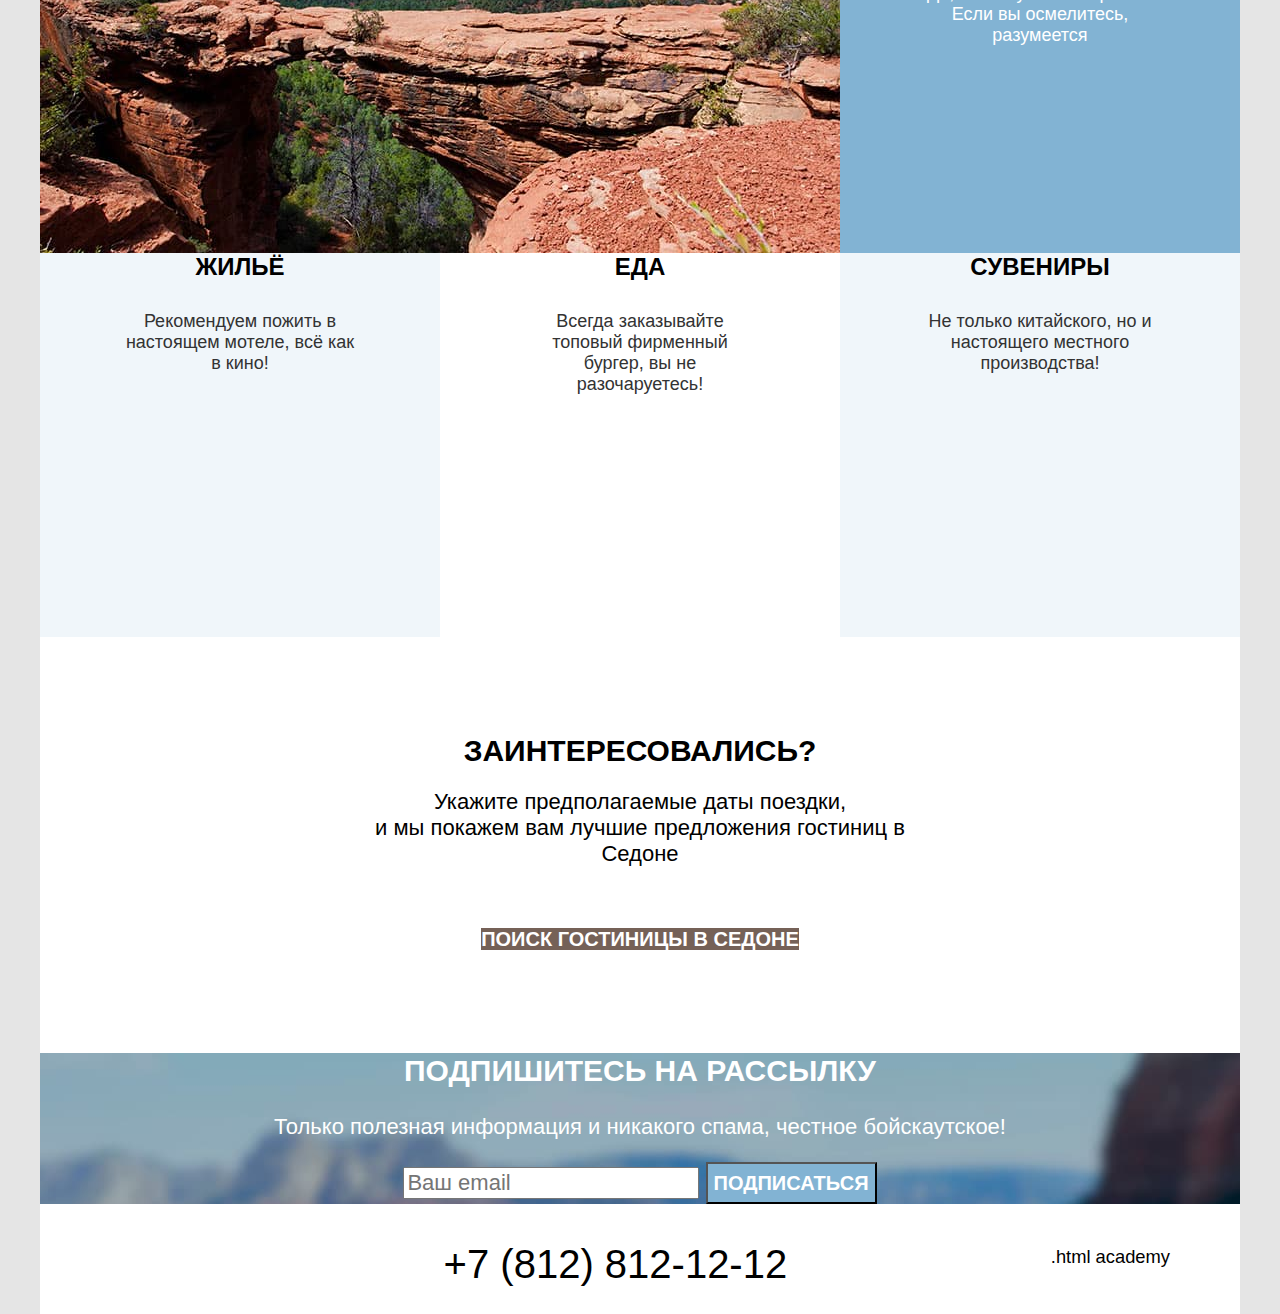
==== commit 9a3bbe9e: "Merge pull request #6 from EkaterinaTumakova/master" ====
--- a/index.html
+++ b/index.html
@@ -6,8 +6,7 @@
     <link rel="stylesheet" href="styles/styles.css">
   </head>
   <body>
-   <div class="container">
-   <header class="page-header">
+    <header class="page-header">
     <a class="header-logo">
       <img src="images/logos/logo.svg" width="140" height="70" alt="Логотип сайта Седона">
     </a>
@@ -32,12 +31,11 @@
       </li>
       <li class="header-menu-item">
         <button class="header-menu-link" type="button" aria-label="Избранное" aria-description="12 элементов сохранено" data-choose="12">
-          <span class="visually-hidden">Счётчик лайков</span>
         </button>
       </li>
       <li class="header-menu-item">
         <a class="header-menu-button button button-small" href="#">
-          <span class="visually-hidden">Хочу сюда!</span>
+        Хочу сюда!
         </a>
       </li>
     </menu>
@@ -50,54 +48,74 @@
     <section class="advantages">
       <h2 class="visually-hidden">Преимущества</h2>
       <p class="advantages-tagline">
-        Седона — небольшой городок в Аризоне, заслуживающий большего!
+        Седона — небольшой городок в Аризоне, <br> заслуживающий большего!
       </p>
       <p class="advantages-reasons">
         Рассмотрим причины, по которым Седона круче, чем Гранд-Каньон!
       </p>
       <ul class="advantages-list">
-        <li class="advantages-item">
-          <h3 class="advantages-title title">Настоящий городок</h3>
-          <p class="advantages-description">Седона — не аттракцион для туристов, там течёт своя жизнь</p>
-          <img class="advantages-image1" src="images/advantages/real-town.jpg" width="800" height="384" alt="Уютная площадь в небольшом городишке">
+        <li class="advantages-panorama">
+          <div class="advantages-text">
+            <div class="advantages-content">
+             <h3 class="advantages-title title">Настоящий городок</h3>
+             <p class="advantages-description">Седона — не аттракцион для туристов, там течёт своя жизнь</p>
+            </div>
+          </div>
+          <img class="advantages-image" src="images/advantages/real-town.jpg" width="800" height="384" alt="Уютная площадь в небольшом городишке">
         </li>
-        <li class="advantages-item">
-          <h3 class="advantages-title title">Небольшая площадь</h3>
-          <p class="advantages-description">Все достопримечательности находятся очень близко</p>
+        <li class="advantages-text">
+          <div class="advantages-content">
+           <h3 class="advantages-title title">Небольшая площадь</h3>
+           <p class="advantages-description">Все достопримечательности находятся очень близко</p>
+          </div>
         </li>
-        <li class="advantages-item">
-          <h3 class="advantages-title title">Красивая дорога</h3>
-          <p class="advantages-description">Ехать в Седону из Лас-Вегаса совсем не скучно!</p>
+        <li class="advantages-text">
+          <div class="advantages-content">
+           <h3 class="advantages-title title">Красивая дорога</h3>
+           <p class="advantages-description">Ехать в Седону из Лас-Вегаса совсем не скучно!</p>
+          </div>
         </li>
-        <li class="advantages-item">
-          <h3 class="advantages-title title">Мало туристов</h3>
-          <p class="advantages-description">Большинство едет в Гранд Каньон и толпится там</p>
+        <li class="advantages-text">
+          <div class="advantages-content">
+           <h3 class="advantages-title title">Мало туристов</h3>
+           <p class="advantages-description">Большинство едет в Гранд Каньон и толпится там</p>
+          </div>
         </li>
-        <li class="advantages-item">
-          <h3 class="advantages-title title">Там есть мост дьявола</h3>
-          <p class="advantages-description">Да, по нему можно пройти! Если вы осмелитесь, разумеется</p>
-          <img class="advantages-image2" src="images/advantages/devil's-bridge.jpg" width="800" height="384" alt="Обтёсанный природой каменный мост сквозь ущелье">
+        <li class="advantages-panorama">
+          <div class="advantages-text">
+            <div class="advantages-content">
+             <h3 class="advantages-title title">Там есть мост дьявола</h3>
+             <p class="advantages-description">Да, по нему можно пройти! Если вы осмелитесь, разумеется</p>
+            </div>
+          </div>
+          <img class="advantages-image advantages-image--reverse" src="images/advantages/devil's-bridge.jpg" width="800" height="384" alt="Обтёсанный природой каменный мост сквозь ущелье">
         </li>
-        <li class="advantages-item">
-          <h3 class="advantages-title title">Жильё</h3>
-          <p class="advantages-description">Рекомендуем пожить в настоящем мотеле, всё как в кино!</p>
-          <img class="advantages-image3" src="#" alt="" aria-hidden="true">
+        <li class="advantages-text">
+          <div class="advantages-content">
+           <h3 class="advantages-title title">Жильё</h3>
+           <p class="advantages-description">Рекомендуем пожить в настоящем мотеле, всё как в кино!</p>
+           <img class="advantages-image3" src="#" alt="" aria-hidden="true">
+          </div>
         </li>
-        <li class="advantages-item">
-          <h3 class="advantages-title title">Еда</h3>
-          <p class="advantages-description">Всегда заказывайте топовый фирменный бургер, вы не разочаруетесь!</p>
-          <img class="advantages-image4" src="#" alt="" aria-hidden="true">
+        <li class="advantages-text">
+          <div class="advantages-content">
+           <h3 class="advantages-title title">Еда</h3>
+           <p class="advantages-description">Всегда заказывайте топовый фирменный бургер, вы не разочаруетесь!</p>
+           <img class="advantages-image4" src="#" alt="" aria-hidden="true">
+          </div>
         </li>
-        <li class="advantages-item">
-          <h3 class="advantages-title title">Сувениры</h3>
-          <p class="advantages-description">Не только китайского, но и настоящего местного производства!</p>
-          <img class="advantages-image5" src="#" alt="" aria-hidden="true">
+        <li class="advantages-text">
+          <div class="advantages-content">
+           <h3 class="advantages-title title">Сувениры</h3>
+           <p class="advantages-description">Не только китайского, но и настоящего местного производства!</p>
+           <img class="advantages-image5" src="#" alt="" aria-hidden="true">
+          </div>
         </li>
       </ul>
     </section>
     <section class="search">
       <h2 class="search-title title">Заинтересовались?</h2>
-      <p class="search-dates">Укажите предполагаемые даты поездки, и мы покажем вам лучшие предложения гостиниц в Седоне</p>
+      <p class="search-dates">Укажите предполагаемые даты поездки, <br> и мы покажем вам лучшие предложения гостиниц в Седоне</p>
       <a class="search-link button" href="#">Поиск гостиницы в седоне</a>
     </section>
     <section class="newsletter-main">
@@ -113,9 +131,7 @@
     </section>
     </main>
     <footer class="page-footer">
-      <section class="social">
-        <h2 class="visually-hidden">Социальные сети</h2>
-        <ul class="social-list">
+        <ul class="social-list" aria-label="Социальные сети">
           <li class="social-item">
             <a class="social-button" href="https://vk.com/htmlacademy">
               <span class="visually-hidden">ВКонтакте</span>
@@ -138,8 +154,6 @@
         <small class="footer-link">
             <a class="social-button htmlacademy-link" href="https://htmlacademy.ru/">.html academy</a>
         </small>
-      </section>
     </footer>
-   </div>
   </body>
 </html>
--- a/styles/styles.css
+++ b/styles/styles.css
@@ -14,12 +14,18 @@
   font-display: swap;
 }
 
+*,
+*::before,
+*::after {
+  box-sizing: border-box;
+}
+
 html {
   height: 100%;
+  background-color: #E5E5E5;
 }
 
 body {
-  margin: 0;
   display: flex;
   flex-direction: column;
   min-height: 100%;
@@ -28,8 +34,20 @@
   line-height: 26px;
   color: #000000;
   background-color: #FFFFFF;
-}
-
+  margin: 0 auto;
+  max-width: 1200px;
+}
+
+.visually-hidden {
+  position: absolute;
+  width: 1px;
+  height: 1px;
+  margin: -1px;
+  padding: 0;
+  border: 0;
+  clip: rect(0 0 0 0);
+  overflow: hidden;
+}
 
 .button {
   font-family: inherit;
@@ -61,32 +79,30 @@
   background-color: #7DB54F;
 }
 
-.container {
-  margin: 0 auto;
-  width: 1200px;
-}
-
 .page-header {
   display: flex;
-  margin: 0 auto;
+  flex-wrap: wrap;
+  padding: 0 70px;
+  gap: 30px;
 }
 
 .header-logo {
   display: block;
-  width: 138px;
-  margin: 0 30px 0 70px;
-}
-
-.navigation {
-  width: 400px;
+  margin-bottom: -30px;
+  position: relative;
 }
 
 .navigation-list {
-  margin: 0;
-  padding: 0;
-  list-style: none;
-}
+  display: flex;
+  flex-wrap: wrap;
+  margin: 0;
+  padding: 0;
+  list-style-type: none;
+}
+
 .navigation-link {
+  display: block;
+  padding: 20px 16px;
   font-size: 20px;
   line-height: 24px;
   font-weight: 700;
@@ -96,25 +112,28 @@
   text-transform: capitalize;
 }
 
+.navigation-link-current {
+ border-bottom: 2px solid #756257;
+}
+
 .header-menu {
-  max-width: 300px;
-  margin: 0;
-  margin-right: 70px;
-  padding: 0;
-  list-style: none;
+  display: flex;
+  flex-wrap: wrap;
+  margin: 0;
+  margin-left: auto;
+  padding: 0;
+  list-style-type: none;
 }
 
 .header-menu-link {
+ min-width: 44px;
+ min-height: 64px;
  color: inherit;
  text-decoration: none;
 }
 
 .header-menu-button {
   color:#ffffff;
-}
-
-.main-container {
-  flex-grow: 1;
 }
 
 .intro-image {
@@ -128,6 +147,7 @@
   background-image: url("../images/backgrounds/index-background.jpg");
   background-size: cover;
   background-repeat: no-repeat;
+  margin-bottom: 69px;
 }
 
 .title {
@@ -135,12 +155,22 @@
   line-height: 36px;
   font-weight: 700;
   text-transform: uppercase;
+  margin-top: 0;
 }
 
 .advantages {
   text-align: center;
 }
 
+.advantages-tagline {
+  margin: 0;
+  margin-bottom: 25px;
+}
+
+.advantages-reasons {
+  margin: 0;
+  margin-bottom: 90px;
+}
 .advantages-tagline {
   font-size: 30px;
   line-height: 36px;
@@ -155,17 +185,77 @@
   font-size: 18px;
   line-height: 21px;
   list-style: none;
+  grid-template-columns: repeat(3, 1fr);
+}
+
+.advantages-list > li:nth-child(even) {
+  --bg-alfa: 12%;
+}
+
+.advantages-list > li:nth-child(8n + 3) {
+  --bg-alfa: 20%;
+}
+
+.advantages-panorama {
+  display: grid;
+  grid-column: 1/-1;
+  grid-template-columns: repeat(3, 1fr);
+}
+
+.advantages-panorama > .advantages-text {
+  --bg-alfa: 100%;
+  --text-l: 100%
+}
+
+.advantages-image {
+  grid-column-end: span 2;
+}
+
+.advantages-image--reverse {
+  order: -1;
+}
+
+.advantages-text {
+  min-height: 384px;
+  background-color: hsl(204deg 48% 67% / var(--bg-alfa, 0));
+  color: hsl(0deg 0% var(--text-l, 0%))
+}
+
+.advantages-content {
+  display: flex;
+  flex-direction: column;
+  margin-left: 85px;
+  margin-right: 85px;
+  justify-content: center;
+  width: 230px;
+}
+
+.advantages-description {
+  margin: 0;
+  color: hsl(0deg 0% var(--text-l, 20%))
 }
 
 .advantages-title {
   font-size: 24px;
   line-height: 28px;
+  margin-bottom:30px;
+  margin-left: 27.5px;
+  margin-right: 27.5px;
 }
 
 .search {
   width: 592px;
   text-align: center;
-  margin: 0 auto;
+  margin: 96px auto;
+}
+
+.search-title {
+  margin-bottom: 20px;
+}
+
+.search-dates {
+  margin: 0;
+  margin-bottom: 54px;
 }
 
 .newsletter-main {
@@ -197,19 +287,16 @@
 
 .page-footer {
   display: flex;
-  margin: 0 auto;
+  padding: 40px 70px 30px;
+  justify-content: space-between;
+  flex-wrap: wrap;
 }
 
 .social-list {
-  width: 142px;
   margin: 0;
   padding: 0;
   margin-right: 70px;
   list-style: none;
-}
-
-.phone {
-  width: 331px;
 }
 
 .footer-phone {
@@ -221,17 +308,8 @@
   text-transform: uppercase;
 }
 
-.footer-link {
-  width: 115px;
-}
-
 .htmlacademy-link {
   color:#000000;
-}
-
-.page-container {
-  margin: 0 auto;
-  width: 1200px;
 }
 
 .filters {
